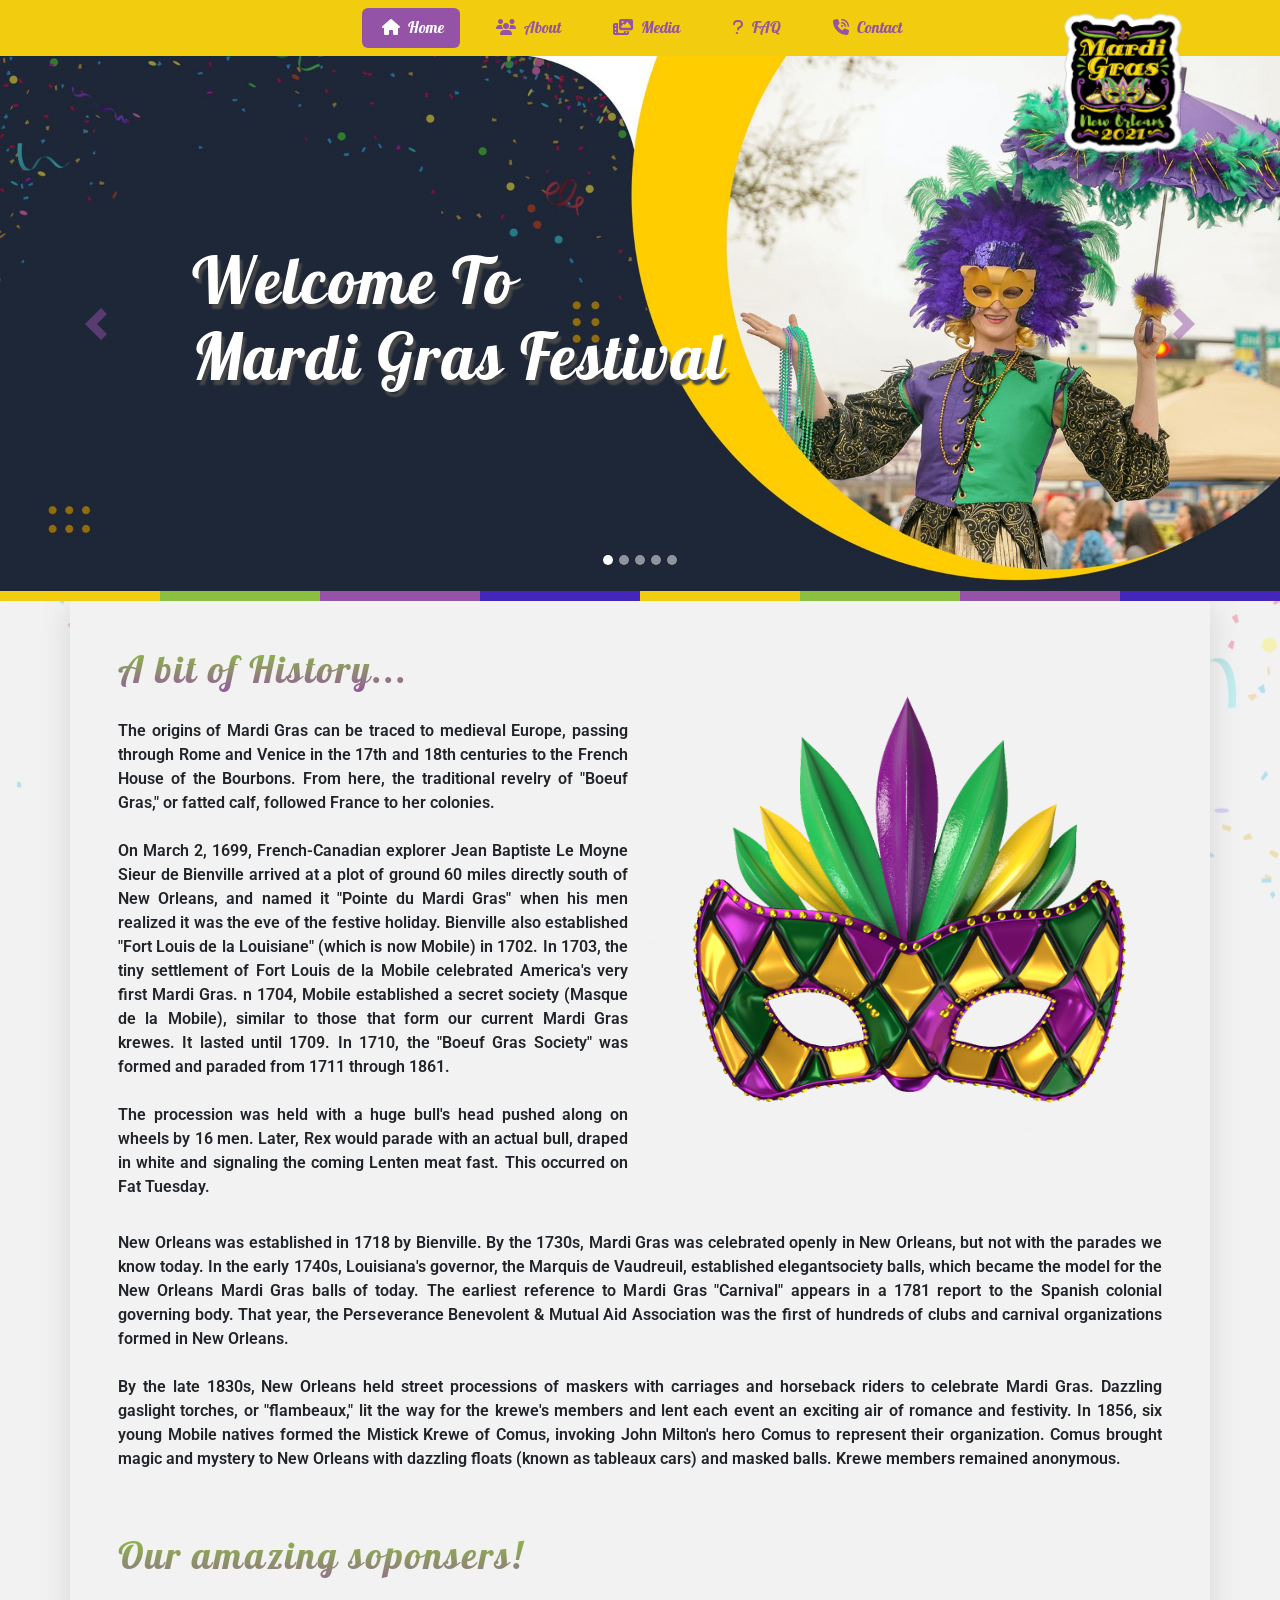
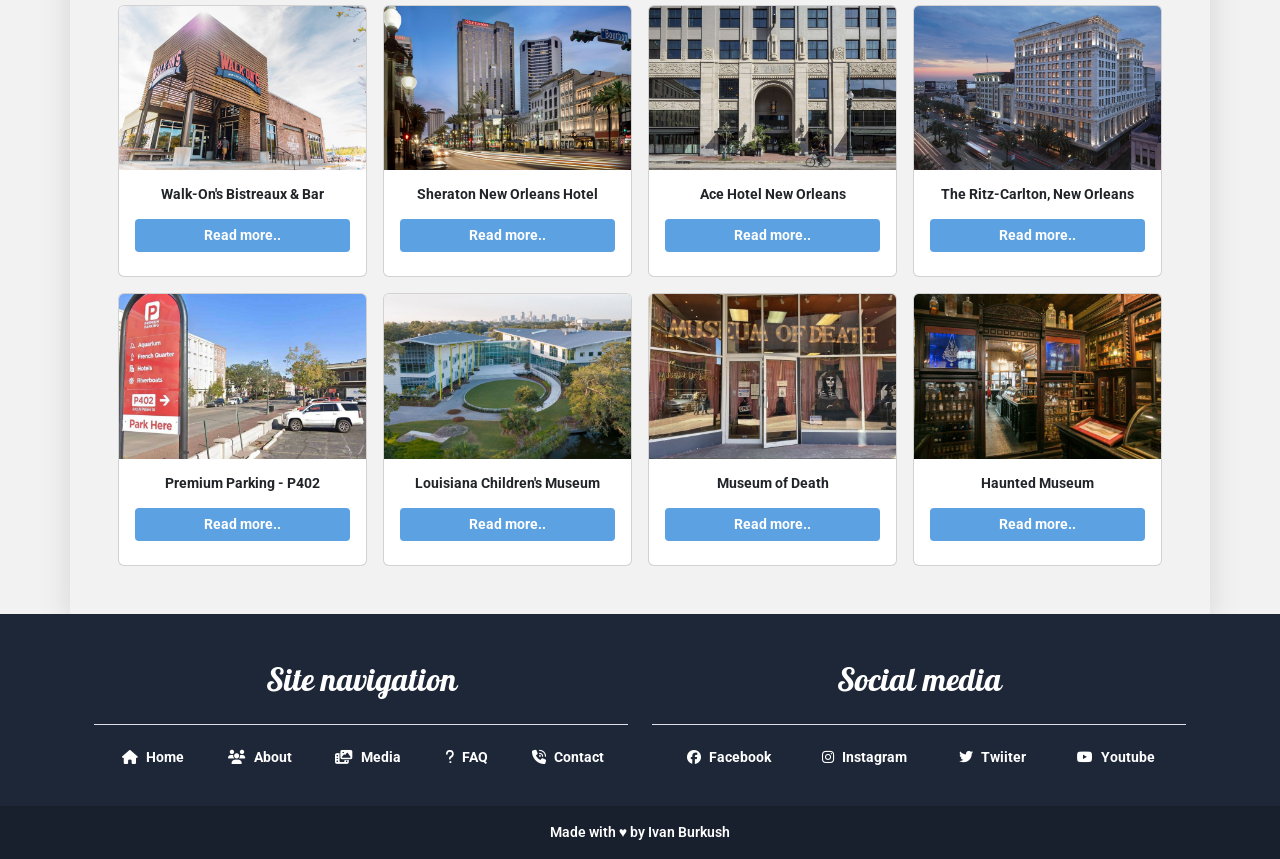
==== index.html @ bc8da7ae "Shrink images and fix Mardi typo Images were up to 5 MB each (63 MB total); resized to max 1920px an" ====
<!DOCTYPE html>
<html lang="en">

<head>
  <meta charset="UTF-8">
  <meta http-equiv="X-UA-Compatible" content="IE=edge">
  <meta name="viewport" content="width=device-width, initial-scale=1.0">
  <link rel="stylesheet" href="https://cdnjs.cloudflare.com/ajax/libs/font-awesome/6.1.1/css/all.min.css"
    integrity="sha512-KfkfwYDsLkIlwQp6LFnl8zNdLGxu9YAA1QvwINks4PhcElQSvqcyVLLD9aMhXd13uQjoXtEKNosOWaZqXgel0g=="
    crossorigin="anonymous" referrerpolicy="no-referrer" />
  <link href="https://cdn.jsdelivr.net/npm/bootstrap@5.1.3/dist/css/bootstrap.min.css" rel="stylesheet"
    integrity="sha384-1BmE4kWBq78iYhFldvKuhfTAU6auU8tT94WrHftjDbrCEXSU1oBoqyl2QvZ6jIW3" crossorigin="anonymous" />
  <link rel="preconnect" href="https://fonts.googleapis.com">
  <link rel="preconnect" href="https://fonts.gstatic.com" crossorigin>
  <link rel="stylesheet" href="/styles/main.css">
  <link rel="shortcut icon" href="/imgs/logo.png">
  <title>Mardi Gras New Orleans</title>
</head>

<body>
  <!-- start of navbar -->
  <div class="navbar navbar-expand-lg navbar-light bg-newOrange sticky-top">
    <div class="container-fluid">
      <div class="container d-lg-flex justify-content-lg-end text-center ">
        <img class="position-absolute d-none d-lg-block navbarImage " width="150px" src="/imgs/logo.png"
          alt="Mardi Gras Logo">
        <button onclick="myFunction()" class="navbar-toggler navbarIcon" type="button" data-bs-toggle="collapse"
          data-bs-target="#navbarSupportedContent" aria-controls="navbarSupportedContent" aria-expanded="false"
          aria-label="Toggle navigation">
          <span class="navbar-toggler-icon"></span>
        </button>
        <div class="collapse navbar-collapse " id="navbarSupportedContent">
          <nav class="nav nav-pills nav-fill d-block d-md-block d-lg-flex d-lg-flex flex-lg-row mx-auto ">
            <a class="font-pattaya flex-md-fill text-md-center nav-link active mx-lg-2 mobileSpace "
              href="/index.html"><i class="fa-solid fa-house px-1 me-1 bg-ne "></i>Home</a>
            <a class="font-pattaya flex-md-fill text-md-center nav-link newPink mx-lg-2 mobileSpace"
              href="/about.html"><i class="fa-solid fa-users px-1 me-1 "></i>About</a>
            <a class="font-pattaya flex-md-fill text-md-center nav-link newPink mx-lg-2 mobileSpace"
              href="/media.html"><i class="fa-solid fa-photo-film px-1 me-1"></i>Media</a>
            <a class="font-pattaya flex-md-fill text-md-center nav-link newPink mx-lg-2 mobileSpace" href="/FAQ.html"><i
                class="fa-solid fa-question px-1 me-1"></i>FAQ</a>
            <a class="font-pattaya flex-md-fill text-md-center nav-link newPink mx-lg-2 mobileSpace"
              href="/Contact.html"><i class="fa-solid fa-phone-volume px-1 me-1"></i>Contact</a>
          </nav>
        </div>
      </div>
    </div>
  </div>
  <!-- start of slider-->
  <div id="carouselExampleFade" class="carousel slide carousel-fade d-none d-md-none d-lg-block"
    data-bs-ride="carousel">
    <div class="carousel-indicators">
      <button type="button" data-bs-target="#carouselExampleFade" data-bs-slide-to="0" class="active"
        aria-current="true" aria-label="Slide 1"></button>
      <button type="button" data-bs-target="#carouselExampleFade" data-bs-slide-to="1" aria-label="Slide 2"></button>
      <button type="button" data-bs-target="#carouselExampleFade" data-bs-slide-to="2" aria-label="Slide 3"></button>
      <button type="button" data-bs-target="#carouselExampleFade" data-bs-slide-to="3" aria-label="Slide 4"></button>
      <button type="button" data-bs-target="#carouselExampleFade" data-bs-slide-to="4" aria-label="Slide 5"></button>
    </div>
    <div class="carousel-inner">
      <div class="carousel-item active">
        <img src="/imgs/banner.jpg" class="d-block w-100" alt="Mardi Gras woman in mask">
        <div class="carousel-caption d-none d-md-block">
          <div class="sliderBox">
            <h1 class="font-pattaya-slider">Welcome To <Br><span>Mardi Gras Festival</span></h1>
          </div>
        </div>
      </div>
      <div class="carousel-item">
        <img src="/imgs/banner2.jpg" class="d-block w-100" alt="Mask market">
        <div class="carousel-caption d-none d-md-block">
          <div class="sliderBox">
            <h2 class="font-pattaya-slider">Mask Market</h2>
          </div>
        </div>
      </div>
      <div class="carousel-item">
        <img src="/imgs/banner3.jpg" class="d-block w-100" alt="Mardi Gras statues">
        <div class="carousel-caption d-none d-md-block">
          <div class="sliderBox">
            <h2 class="font-pattaya-slider">Street View</h2>
          </div>
        </div>
      </div>
      <div class="carousel-item">
        <img src="/imgs/banner4.jpg" class="d-block w-100" alt="Mardi Gras celebrations">
        <div class="carousel-caption d-none d-md-block">
          <div class="sliderBox">
            <h2 class="font-pattaya-slider">Huge Celebrations</h2>
          </div>
        </div>
      </div>
      <div class="carousel-item">
        <img src="/imgs/banner5.jpg" class="d-block w-100" alt="Mardi Gras woman with colorful paint on face">
        <div class="carousel-caption d-none d-md-block">
          <div class="sliderBox">
            <h2 class="font-pattaya-slider">Colorful People</h2>
          </div>
        </div>
      </div>
    </div>
    <button class="carousel-control-prev" type="button" data-bs-target="#carouselExampleFade" data-bs-slide="prev">
      <span class="carousel-control-prev-icon" aria-hidden="true"></span>
      <span class="visually-hidden">Previous</span>
    </button>
    <button class="carousel-control-next" type="button" data-bs-target="#carouselExampleFade" data-bs-slide="next">
      <span class="carousel-control-next-icon" aria-hidden="true"></span>
      <span class="visually-hidden">Next</span>
    </button>
  </div>
  <!-- start of bg image for mobile-->
  <div class="container-fluid position-relative mobile-img-sides d-md-block d-lg-none bgMobileStyle">
    <h1 class="font-pattaya-slider text-light fs-h1-m text-center h1Mobile-1">Welcome To<Br> Mardi Gras</h1>
  </div>
  <!-- start of bottom border-->
  <div class="container-fluid">
    <div class="row" style="height: 10px;">
      <div class="col bg-newOrange">
      </div>
      <div class="col bg-newGreen">
      </div>
      <div class="col bg-newPink">
      </div>
      <div class="col bg-newPurple">
      </div>
      <div class="col bg-newOrange">
      </div>
      <div class="col bg-newGreen">
      </div>
      <div class="col bg-newPink">
      </div>
      <div class="col bg-newPurple">
      </div>
    </div>
  </div>
  <!-- main content on page-->
  <div class="container bg-newGrey px-5 cShadow">
    <div class="row pt-5 d-flex align-items-center">
      <div class="col-lg-6">
        <h2 class="gradient-text">A bit of History...</h2>
        <p class="font-roboto-p pt-3 text-justify">The origins of Mardi Gras can be traced to medieval Europe, passing
          through Rome and Venice in the 17th and 18th centuries to the French House of the Bourbons. From here, the
          traditional revelry of "Boeuf Gras," or fatted calf, followed France to her colonies.
          <br><br>
          On March 2, 1699, French-Canadian explorer Jean Baptiste Le Moyne Sieur de Bienville arrived at a plot of
          ground 60 miles directly south of New Orleans, and named it "Pointe du Mardi Gras" when his men realized it
          was the eve of the festive holiday. Bienville also established "Fort Louis de la Louisiane" (which is now
          Mobile) in 1702. In 1703, the tiny settlement of Fort Louis de la Mobile celebrated America's very first Mardi
          Gras. n 1704, Mobile established a secret society (Masque de la Mobile), similar to those that form our
          current Mardi Gras krewes. It lasted until 1709. In 1710, the "Boeuf Gras Society" was formed and paraded from
          1711 through 1861.
          <br><br>
          The procession was held with a huge bull's head pushed along on wheels by 16 men. Later, Rex would parade with
          an actual bull, draped in white and signaling the coming Lenten meat fast. This occurred on Fat Tuesday.</p>
      </div>
      <div class="col-lg-6 ">
        <img src="/imgs/Mask.png" class="w-100 rounded" alt="Mardi Gras mask">
      </div>
    </div>
    <div class="row pb-5 d-flex align-items-center ">
      <p class="font-roboto-p pt-3 text-justify">New Orleans was established in 1718 by Bienville. By the 1730s, Mardi
        Gras was celebrated openly in New Orleans, but not with the parades we know today. In the early 1740s,
        Louisiana's governor, the Marquis de Vaudreuil, established elegantsociety balls, which became the model for the
        New Orleans Mardi Gras balls of today. The earliest reference to Mardi Gras "Carnival" appears in a 1781 report
        to the Spanish colonial governing body. That year, the Perseverance Benevolent & Mutual Aid Association was the
        first of hundreds of clubs and carnival organizations formed in New Orleans.
        <br><br>
        By the late 1830s, New Orleans held street processions of maskers with carriages and horseback riders to
        celebrate Mardi Gras. Dazzling gaslight torches, or "flambeaux," lit the way for the krewe's members and lent
        each event an exciting air of romance and festivity. In 1856, six young Mobile natives formed the Mistick Krewe
        of Comus, invoking John Milton's hero Comus to represent their organization. Comus brought magic and mystery to
        New Orleans with dazzling floats (known as tableaux cars) and masked balls. Krewe members remained anonymous.
      </p>
    </div>
    <!-- start of sponsors-->
    <h2 class="gradient-text pb-3">Our amazing soponsers!</h2>
    <div class="row g-3">
      <div class="col-12 col-md-6 col-xl-3 ">
        <div class="card h-100">
          <img src="/imgs/bistreaux&bar.jpg" alt="Bistreaux & Bar" class="card-img-top">
          <div class="card-body d-flex flex-column ">
            <h3 class="fs-h3-card text-center">Walk-On's Bistreaux & Bar</h3>
            <a href="#" class="btn button5 my-2 w-100 align-self-start font-roboto-p" data-bs-toggle="modal"
              data-bs-target="#staticBackdrop" onclick="show(0)">Read more..</a>
          </div>
        </div>
      </div>
      <div class="col-12 col-md-6 col-xl-3">
        <div class="card h-100">
          <img src="/imgs/sheraton.jpg" alt="Sheraton hotel" class="card-img-top">
          <div class="card-body d-flex flex-column">
            <h3 class="fs-h3-card text-center">Sheraton New Orleans Hotel</h3>
            <a href="#" class="btn button5 my-2 w-100 align-self-start font-roboto-p" data-bs-toggle="modal"
              data-bs-target="#staticBackdrop" onclick="show(1)">Read more..</a>
          </div>
        </div>
      </div>
      <div class="col-12 col-md-6 col-xl-3">
        <div class="card h-100">
          <img src="/imgs/aceHotel.jpg" alt="Ace hotel" class="card-img-top">
          <div class="card-body d-flex flex-column">
            <h3 class="fs-h3-card text-center">Ace Hotel New Orleans</h3>
            <a href="#" class="btn button5 my-2 w-100 align-self-start font-roboto-p" data-bs-toggle="modal"
              data-bs-target="#staticBackdrop" onclick="show(2)">Read more..</a>
          </div>
        </div>
      </div>
      <div class="col-12 col-md-6 col-xl-3">
        <div class="card h-100">
          <img src="/imgs/theRitz.jpg" alt="Ritz hotel" class="card-img-top">
          <div class="card-body d-flex flex-column">
            <h3 class="fs-h3-card text-center">The Ritz-Carlton, New Orleans</h3>
            <a href="#" class="btn button5 my-2 w-100 align-self-start font-roboto-p" data-bs-toggle="modal"
              data-bs-target="#staticBackdrop" onclick="show(3)">Read more..</a>
          </div>
        </div>
      </div>
    </div>
    <div class="row py-3 g-3 pb-5">
      <div class="col-12 col-md-6 col-xl-3">
        <div class="card h-100">
          <img src="/imgs/parking.jpg" alt="Parking lot" class="card-img-top">
          <div class="card-body d-flex flex-column">
            <h3 class="fs-h3-card text-center">Premium Parking - P402</h3>
            <a href="#" class="btn button5 my-2 w-100 align-self-start font-roboto-p" data-bs-toggle="modal"
              data-bs-target="#staticBackdrop" onclick="show(4)">Read more..</a>
          </div>
        </div>
      </div>
      <div class="col-12 col-md-6 col-xl-3">
        <div class="card h-100">
          <img src="/imgs/Louisiana-Children’s-Museum.jpg" alt="Louisiana Children’s Museum" class="card-img-top">
          <div class="card-body d-flex flex-column">
            <h3 class="fs-h3-card text-center">Louisiana Children's Museum</h3>
            <a href="#" class="btn button5 my-2 w-100 align-self-start font-roboto-p" data-bs-toggle="modal"
              data-bs-target="#staticBackdrop" onclick="show(5)">Read more..</a>
          </div>
        </div>
      </div>
      <div class="col-12 col-md-6 col-xl-3">
        <div class="card h-100">
          <img src="/imgs/musem-of-death.jpg" alt="Museum of Death" class="card-img-top">
          <div class="card-body d-flex flex-column">
            <h3 class="fs-h3-card text-center">Museum of Death</h3>
            <a href="#" class="btn button5 my-2 w-100 align-self-start font-roboto-p" data-bs-toggle="modal"
              data-bs-target="#staticBackdrop" onclick="show(6)">Read more..</a>
          </div>
        </div>
      </div>
      <div class="col-12 col-md-6 col-xl-3">
        <div class="card h-100">
          <img src="/imgs/Haunted-Museum.jpg" alt="Haunted Museum" class="card-img-top">
          <div class="card-body d-flex flex-column">
            <h3 class="fs-h3-card text-center">Haunted Museum</h3>
            <a href="#" class="btn button5 my-2 w-100 align-self-start font-roboto-p" data-bs-toggle="modal"
              data-bs-target="#staticBackdrop" onclick="show(7)">Read more..</a>
          </div>
        </div>
      </div>
    </div>
  </div>



  <!-- MY Modal -->
  <div class="modal fade" id="staticBackdrop" data-bs-backdrop="static" data-bs-keyboard="false" tabindex="-1"
    aria-labelledby="staticBackdropLabel" aria-hidden="true">
    <div class="modal-dialog modal-dialog-centered">
      <div class=" modal-content">
        <div class="modal-header p-0">
          <img src="" alt="" class="card-img-top" id="modalImage">
          <button type="button" class="btn-close modalBtnClose" data-bs-dismiss="modal" aria-label="Close"></button>
        </div>
        <div class="modal-body">
          <h5 class="modal-title border-bottom mb-2 font-pattaya-modealHeader" id="modalTitle"></h5>
          <p class="font-roboto-p text-justify" id="modalDesc"></p>
          <a href="" class="btn button6 my-2 w-100 align-self-start font-roboto-p" id="modalBtn">Visit Website</a>
        </div>
      </div>
    </div>
  </div>

  <!-- Footer -->
  <div class="bgNewDarkBlue">
    <div class="container p-4">
      <section class="">
        <div class="row">
          <div class="col-lg-6 col-md-6 mb-4 mb-md-0">
            <h5 class="footerHeader text-center border-bottom pb-4 mt-4">Site navigation</h5>
            <ul class="list-unstyled mb-0 d-xl-flex justify-content-evenly">
              <li>
                <a class="btn button-footer my-2 w-100 align-self-start font-roboto-p me-2" href="/index.html"><i
                    class="fa-solid fa-house px-1 me-1 bg-ne "></i>Home</a>
              </li>
              <li>
                <a class="btn button-footer my-2 w-100 align-self-start font-roboto-p me-2" href="/about.html"><i
                    class="fa-solid fa-users px-1 me-1 "></i>About</a>
              </li>
              <li>
                <a class="btn button-footer my-2 w-100 align-self-start font-roboto-p me-2" href="/media.html"><i
                    class="fa-solid fa-photo-film px-1 me-1"></i>Media</a>
              </li>
              <li>
                <a class="btn button-footer my-2 w-100 align-self-start font-roboto-p me-2" href="/FAQ.html"><i
                    class="fa-solid fa-question px-1 me-1"></i>FAQ</a>
              </li>
              <li>
                <a class="btn button-footer my-2 w-100 align-self-start font-roboto-p me-2" href="/contact.html"><i
                    class="fa-solid fa-phone-volume px-1 me-1"></i>Contact</a>
              </li>
            </ul>
          </div>
          <div class="col-lg-6 col-md-6 mb-4 mb-md-0 mt-4">
            <h5 class="footerHeader text-center border-bottom pb-4">Social media</h5>
            <ul class="list-unstyled mb-0 d-xl-flex justify-content-evenly">
              <li>
                <a class="btn button-footer my-2 w-100 align-self-start font-roboto-p me-2" id="FS"
                  href="https://www.facebook.com/MardiGrasNewOrleans/"><i
                    class="fa-brands fa-facebook px-1 me-1 bg-ne"></i>Facebook</a>
              </li>
              <li>
                <a class="btn button-footer my-2 w-100 align-self-start font-roboto-p me-2" id="insta"
                  href="https://www.instagram.com/mardigrasworld/"><i
                    class="fa-brands fa-instagram px-1 me-1 "></i>Instagram</a>
              </li>
              <li>
                <a class="btn button-footer my-2 w-100 align-self-start font-roboto-p me-2" id="twitter"
                  href="https://twitter.com/MardiGrasNOLA"><i class="fa-brands fa-twitter px-1 me-1 "></i>Twiiter</a>
              </li>
              <li>
                <a class="btn button-footer my-2 w-100 align-self-start font-roboto-p me-2" id="YT"
                  href="https://www.youtube.com/channel/UCOrq1qF6dVDn9Do-wvbKh0Q"><i
                    class="fa-brands fa-youtube px-1 me-1 "></i>Youtube</a>
              </li>
            </ul>
          </div>
        </div>
      </section>
    </div>
    <div class="text-center p-3 font-roboto-p-footer" style="background-color: rgba(0, 0, 0, 0.2)">
      <a style="color: white;">Made with ♥ by Ivan Burkush</a>
    </div>
  </div>

  <script src="/js/homeModal.js"></script>
  <script src="/js/footer.js"></script>
  <script src="https://cdn.jsdelivr.net/npm/bootstrap@5.1.3/dist/js/bootstrap.bundle.min.js"
    integrity="sha384-ka7Sk0Gln4gmtz2MlQnikT1wXgYsOg+OMhuP+IlRH9sENBO0LRn5q+8nbTov4+1p" crossorigin="anonymous">
  </script>
</body>

</html>
---- styles/main.css ----
@charset "UTF-8";
@import url("https://fonts.googleapis.com/css2?family=Henny+Penny&family=Pattaya&family=Roboto:wght@100&display=swap");
body {
  background-color: #F2F2F2;
  min-height: 100%;
  background-image: url("/imgs/20-203442_confetti-transparent-png-clip-art-image-free-confetti.png");
  background-repeat: no-repeat;
  background-attachment: fixed;
  background-position: center;
  background-size: cover;
}

.bg-newOrange {
  background-color: #F2CC0F;
}

.bg-newGreen {
  background-color: #8CBF3F;
}

.bg-newPink {
  background-color: #9453A6;
}

.bg-newGrey {
  background-color: #F2F2F2;
}

.bg-newPurple {
  background-color: #4426bb;
}

.newPink {
  color: #9453A6 !important;
}

.carousel-item {
  overflow: hidden;
}

.carousel-item img {
  width: 100%;
  -o-object-fit: contain;
     object-fit: contain;
}

.font-roboto-p {
  font-family: 'Roboto', sans-serif;
  font-weight: 600;
}

.font-pattaya-slider {
  font-size: 64px;
  letter-spacing: 2px;
  font-family: 'Pattaya', sans-serif;
  text-shadow: 3px 5px 2px #474747;
}

.gradient-text {
  font-size: 38px;
  letter-spacing: 2px;
  font-family: 'Pattaya', sans-serif;
  background-color: #f3ec78;
  background-image: -webkit-gradient(linear, left bottom, left top, from(#9453A6), to(#8CBF3F));
  background-image: linear-gradient(to top, #9453A6 0%, #8CBF3F 100%);
  background-size: 100%;
  background-clip: text;
  -webkit-background-clip: text;
  -moz-background-clip: text;
  -webkit-text-fill-color: transparent;
  -moz-text-fill-color: transparent;
}

.carousel .carousel-indicators button {
  width: 10px;
  height: 10px;
  border-radius: 100%;
}

.carousel-control-prev-icon {
  background-image: url("data:image/svg+xml;charset=utf8,%3Csvg xmlns='http://www.w3.org/2000/svg' fill='%239453A6' viewBox='0 0 8 8'%3E%3Cpath d='M5.25 0l-4 4 4 4 1.5-1.5-2.5-2.5 2.5-2.5-1.5-1.5z'/%3E%3C/svg%3E") !important;
}

.carousel-control-next-icon {
  background-image: url("data:image/svg+xml;charset=utf8,%3Csvg xmlns='http://www.w3.org/2000/svg' fill='%239453A6' viewBox='0 0 8 8'%3E%3Cpath d='M2.75 0l-1.5 1.5 2.5 2.5-2.5 2.5 1.5 1.5 4-4-4-4z'/%3E%3C/svg%3E") !important;
}

@media (max-width: 991.98px) {
  h1.h1Mobile-1 {
    display: -webkit-box;
    display: -ms-flexbox;
    display: flex;
    text-align: center;
    -webkit-box-pack: center;
        -ms-flex-pack: center;
            justify-content: center;
    height: 62vh;
    -ms-flex-line-pack: center;
        align-content: center;
    -webkit-box-align: end;
        -ms-flex-align: end;
            align-items: end;
    padding-bottom: 45px;
  }
}

.mobile-img-sides {
  background-image: url("./imgs/mardi-festival.jpeg");
  padding-right: 0 !important;
  padding-left: 0 !important;
}

.bgMobileStyle {
  background-image: url("/imgs/bannerMobile.jpg");
  background-size: cover;
  height: 60vh;
  background-position: center;
}

.fs-h1-m {
  font-size: 42px;
}

.fs-h3-card {
  font-family: 'Roboto', sans-serif;
  font-weight: bold;
  font-size: 14px !important;
}

.text-justify {
  text-align: justify;
}

.cShadow {
  -webkit-box-shadow: rgba(100, 100, 111, 0.2) 0px 7px 29px 0px;
          box-shadow: rgba(100, 100, 111, 0.2) 0px 7px 29px 0px;
}

.sliderBox {
  height: 450px;
  position: relative;
  text-align: left;
  display: -webkit-box;
  display: -ms-flexbox;
  display: flex;
  -webkit-box-align: center;
      -ms-flex-align: center;
          align-items: center;
}

.cardBt {
  color: white;
  background-color: #8CBF3F;
  border-color: #8CBF3F;
}

.button5 {
  border-radius: 4px;
  background-color: #5ca1e1;
  border: none;
  color: #fff;
  text-align: center;
  font-family: 'Roboto', sans-serif;
  font-weight: bold;
  font-size: 14px !important;
  -webkit-transition: all 0.5s;
  transition: all 0.5s;
  cursor: pointer;
}

.button5 {
  cursor: pointer;
  display: inline-block;
  position: relative;
  -webkit-transition: 0.5s;
  transition: 0.5s;
}

.button5:after {
  content: '←';
  position: absolute;
  opacity: 0;
  color: white;
  right: -20px;
  -webkit-transition: 0.5s;
  transition: 0.5s;
}

.button5:hover {
  padding-right: 24px;
  padding-left: 8px;
  background-color: #9453A6;
  color: white;
  text-shadow: 2px 2px 2px #00000069;
}

.button5:hover:after {
  opacity: 1;
  right: 10px;
}

.button6 {
  border-radius: 4px;
  background-color: #8CBF3F;
  border: none;
  color: #fff;
  text-align: center;
  font-family: 'Roboto', sans-serif;
  font-weight: bold;
  font-size: 14px !important;
  -webkit-transition: all 0.5s;
  transition: all 0.5s;
  cursor: pointer;
}

.button6 {
  cursor: pointer;
  display: inline-block;
  position: relative;
  -webkit-transition: 0.5s;
  transition: 0.5s;
}

.button6:after {
  content: '←';
  position: absolute;
  opacity: 0;
  color: white;
  right: -20px;
  -webkit-transition: 0.5s;
  transition: 0.5s;
}

.button6:hover {
  padding-right: 24px;
  padding-left: 8px;
  background-color: #9453A6;
  color: white;
  text-shadow: 2px 2px 2px #00000069;
}

.button6:hover:after {
  opacity: 1;
  right: 10px;
}

.font-roboto-p-footer {
  font-family: 'Roboto', sans-serif;
  font-weight: 600;
  font-size: 14px;
}

.headerBG-about {
  background: #ffcd00;
  background: linear-gradient(350deg, #7e1f82c8, #68076cc8), url(/imgs/Mardi-gras-banner-about.jpg);
  background-size: cover;
  background-position: 100%;
  height: 450px;
  margin-top: -80px;
}

header section {
  display: -webkit-box;
  display: -ms-flexbox;
  display: flex;
  -webkit-box-pack: center;
      -ms-flex-pack: center;
          justify-content: center;
  -webkit-box-align: center;
      -ms-flex-align: center;
          align-items: center;
  height: 550px;
}

.header-banner {
  font-family: 'Pattaya', sans-serif;
  letter-spacing: 1px;
  font-size: 60px;
  color: white;
  text-shadow: 3px 5px 2px #474747;
}

@media (max-width: 991.98px) {
  .header-banner {
    font-size: 40px;
  }
}

.headerBG-media {
  background: #ffcd00;
  background: linear-gradient(350deg, #7e1f82c8, #68076cc8), url(/imgs/Mardi-gras-banner-media.jpg);
  background-size: cover;
  background-position: 100%;
  height: 450px;
  margin-top: -80px;
}

.imgHover {
  -webkit-transition: -webkit-box-shadow .3s;
  transition: -webkit-box-shadow .3s;
  transition: box-shadow .3s;
  transition: box-shadow .3s, -webkit-box-shadow .3s;
}

.imgHover:hover {
  -webkit-box-shadow: rgba(100, 100, 111, 0.2) 0px 7px 29px 0px;
          box-shadow: rgba(100, 100, 111, 0.2) 0px 7px 29px 0px;
}

.container-vid {
  position: relative;
  overflow: hidden;
  width: 100%;
  padding-top: 56.25%;
  /* 16:9 Aspect Ratio (divide 9 by 16 = 0.5625) */
}

/* Then style the iframe to fit in the container div with full height and width */
.responsive-iframe {
  position: absolute;
  top: 0;
  left: 0;
  bottom: 0;
  right: 0;
  width: 100%;
  height: 100%;
}

.headerBG-FAQ {
  background: #ffcd00;
  background: linear-gradient(350deg, #7e1f82c8, #68076cc8), url(/imgs/Mardi-gras-banner-faq.jpg);
  background-size: cover;
  background-position: 100%;
  height: 450px;
  margin-top: -80px;
}

button.accordion-button {
  font-family: 'Roboto';
  font-weight: 600;
}

.accordion-body {
  font-family: 'Roboto';
  font-weight: 700;
}

button.accordion-button.collapsed {
  background-color: #f2f2f2;
}

.accordion-button:not(.collapsed) {
  color: #9453a6 !important;
}

.accordion-button.collapsed::after {
  background-image: url(/imgs/icons8-arrow-24.png) !important;
}

.accordion-button:not(.collapsed)::after {
  background-image: url(/imgs/icons8-arrow-24.png) !important;
}

.headerBG-contact {
  background: #ffcd00;
  background: linear-gradient(350deg, #7e1f82c8, #68076cc8), url(/imgs/Mardi-gras-banner-contact.jpg);
  background-size: cover;
  background-position: 100%;
  height: 450px;
  margin-top: -80px;
}

.map {
  margin: auto;
  display: -webkit-box;
  display: -ms-flexbox;
  display: flex;
}

iframe.googlemap {
  border-radius: 2%;
}

.navbarIcon {
  border-color: rgba(0, 0, 0, 0) !important;
}

.navbarImage {
  z-index: 5;
  -webkit-transition: all .2s ease-in-out;
  transition: all .2s ease-in-out;
}

.navbarImage:hover {
  -webkit-transform: scale(1.5) translate(-25%, 15%);
          transform: scale(1.5) translate(-25%, 15%);
}

button:focus:not(:focus-visible) {
  outline: none !important;
}

.navbar-toggler:focus {
  -webkit-box-shadow: 0 0 0 0 !important;
          box-shadow: 0 0 0 0 !important;
}

.nav-pills .nav-link.active,
.nav-pills .show > .nav-link {
  color: #fff;
  background-color: #9453A6 !important;
  -webkit-transition: all .2s ease-in-out;
  transition: all .2s ease-in-out;
}

.nav-pills .nav-link.active:hover,
.nav-pills .show > .nav-link:hover {
  background-color: #593563 !important;
  -webkit-transform: scale(1.1);
          transform: scale(1.1);
}

a.font-pattaya.flex-md-fill.text-md-center.nav-link.newPink.mx-lg-2.mobileSpace {
  -webkit-transition: all .2s ease-in-out;
  transition: all .2s ease-in-out;
}

a.font-pattaya.flex-md-fill.text-md-center.nav-link.newPink.mx-lg-2.mobileSpace:hover {
  color: white !important;
  background-color: #9453A6 !important;
  -webkit-transform: scale(1.1);
          transform: scale(1.1);
}

@media (max-width: 992px) {
  .mobileSpace {
    margin-top: 0.5rem;
    margin-bottom: 0.5rem;
  }
}

.font-pattaya {
  font-family: 'Pattaya', sans-serif;
}

.bgNewDarkBlue {
  background-color: #1e2738;
}

.button-footer {
  border-radius: 4px;
  background-color: #1e2738;
  border: none;
  color: #fff;
  text-align: center;
  font-family: 'Roboto', sans-serif;
  font-weight: bold;
  font-size: 14px !important;
  -webkit-transition: all 0.5s;
  transition: all 0.5s;
  cursor: pointer;
}

.button-footer {
  cursor: pointer;
  display: inline-block;
  position: relative;
  -webkit-transition: 0.5s;
  transition: 0.5s;
}

.button-footer:after {
  content: '←';
  position: absolute;
  opacity: 0;
  color: white;
  right: -5px;
  -webkit-transition: 0.5s;
  transition: 0.5s;
}

.button-footer:hover {
  padding-right: 24px;
  padding-left: 8px;
  background-color: #9453A6;
  color: white;
  text-shadow: 2px 2px 2px #00000069;
}

.button-footer:hover:after {
  opacity: 1;
  right: 10px;
}

.footerHeader {
  font-family: 'Pattaya', sans-serif;
  font-size: 32px;
  color: white;
}

.modalBtnClose {
  position: absolute;
  top: 8px;
  right: 8px;
  background-color: white;
  color: black !important;
}

.font-pattaya-modealHeader {
  font-family: "Pattaya", sans-serif;
  color: #000000;
  font-weight: 400;
  font-size: 34px;
}

.font-roboto-modealDesc {
  font-family: 'Roboto', sans-serif;
  font-weight: 600;
  font-size: 15px;
}

.headerBG-trivia {
  background: #ffcd00;
  background: linear-gradient(350deg, #7e1f82c8, #68076cc8), url(/imgs/Mardi-gras-banner-trivia.jpg);
  background-size: cover;
  background-position: 100%;
  height: 450px;
  margin-top: -80px;
}

.bg-newTrivia {
  background: url(/imgs/bg-quiz.jpg);
  background: url(/imgs/bg-quiz.jpg);
  background-size: cover;
}

.btn-wrong {
  background-color: red !important;
}

.btn-correct {
  background-color: green !important;
}

.button-trivia {
  border-radius: 4px;
  background-color: #5ca1e1;
  border: none;
  color: #fff;
  text-align: center;
  font-family: 'Roboto', sans-serif;
  font-weight: bold;
  font-size: 14px !important;
  -webkit-transition: all 0.5s;
  transition: all 0.5s;
  cursor: pointer;
}

.button-trivia {
  cursor: pointer;
  text-decoration: none;
  display: inline-block;
  position: relative;
  -webkit-transition: 0.5s;
  transition: 0.5s;
}

.button-trivia:hover {
  background-color: #9453A6;
  color: white;
  text-shadow: 2px 2px 2px #00000069;
}

.button-trivia:hover:after {
  opacity: 1;
}

.quiz-box {
  width: 100%;
}

.btn-grid {
  display: -ms-grid;
  display: grid;
  -webkit-box-pack: center;
      -ms-flex-pack: center;
          justify-content: center;
  -ms-grid-columns: (auto)[2];
      grid-template-columns: repeat(2, auto);
  gap: 20px;
}

.controls {
  text-align: center;
  width: 100%;
}

.hide {
  display: none;
}

#intro {
  display: -webkit-box;
  display: -ms-flexbox;
  display: flex;
  -webkit-box-pack: justify;
      -ms-flex-pack: justify;
          justify-content: space-between;
}

.prefix {
  font-family: 'Roboto', sans-serif;
  color: white;
  font-weight: bold;
  text-align: center;
  font-size: 1rem;
}

#counter,
#score {
  text-align: center;
}

.counter,
.score {
  padding: 1.5rem 2.5rem;
  font-family: 'Roboto', sans-serif;
  font-weight: 700;
  color: white;
  background-color: #0eaedf;
  border-radius: 5px;
}

.question-holder {
  font-family: 'Roboto', sans-serif;
  height: 10rem;
  display: -webkit-box;
  display: -ms-flexbox;
  display: flex;
  text-align: center;
  -webkit-box-align: center;
      -ms-flex-align: center;
          align-items: center;
}

.answer-container {
  font-family: 'Roboto', sans-serif;
  display: -webkit-box;
  display: -ms-flexbox;
  display: flex;
  -webkit-box-orient: initial;
  -webkit-box-direction: initial;
      -ms-flex-direction: initial;
          flex-direction: initial;
  margin-bottom: 0.5rem;
  font-size: 1.5rem;
}

.answer-prefix {
  background-color: #0eaedf;
  color: white;
  padding: 1.5rem 2.5rem;
  margin: 0;
}

.answer-text {
  padding: 1.5rem;
  width: 100%;
  margin: 0;
}

.answer-container:hover {
  cursor: pointer;
  -webkit-box-shadow: 0 0.4rem 1.4rem 0 rgba(86, 185, 235, 0.5);
          box-shadow: 0 0.4rem 1.4rem 0 rgba(86, 185, 235, 0.5);
  -webkit-transform: translateY(-0.1rem);
          transform: translateY(-0.1rem);
  -webkit-transition: -webkit-transform 200ms;
  transition: -webkit-transform 200ms;
  transition: transform 200ms;
  transition: transform 200ms, -webkit-transform 200ms;
}

.correct {
  background-color: lightgreen;
}

.incorrect {
  background-color: lightpink;
}

.font-size-q {
  font-size: 24px !important;
}
/*# sourceMappingURL=main.css.map */
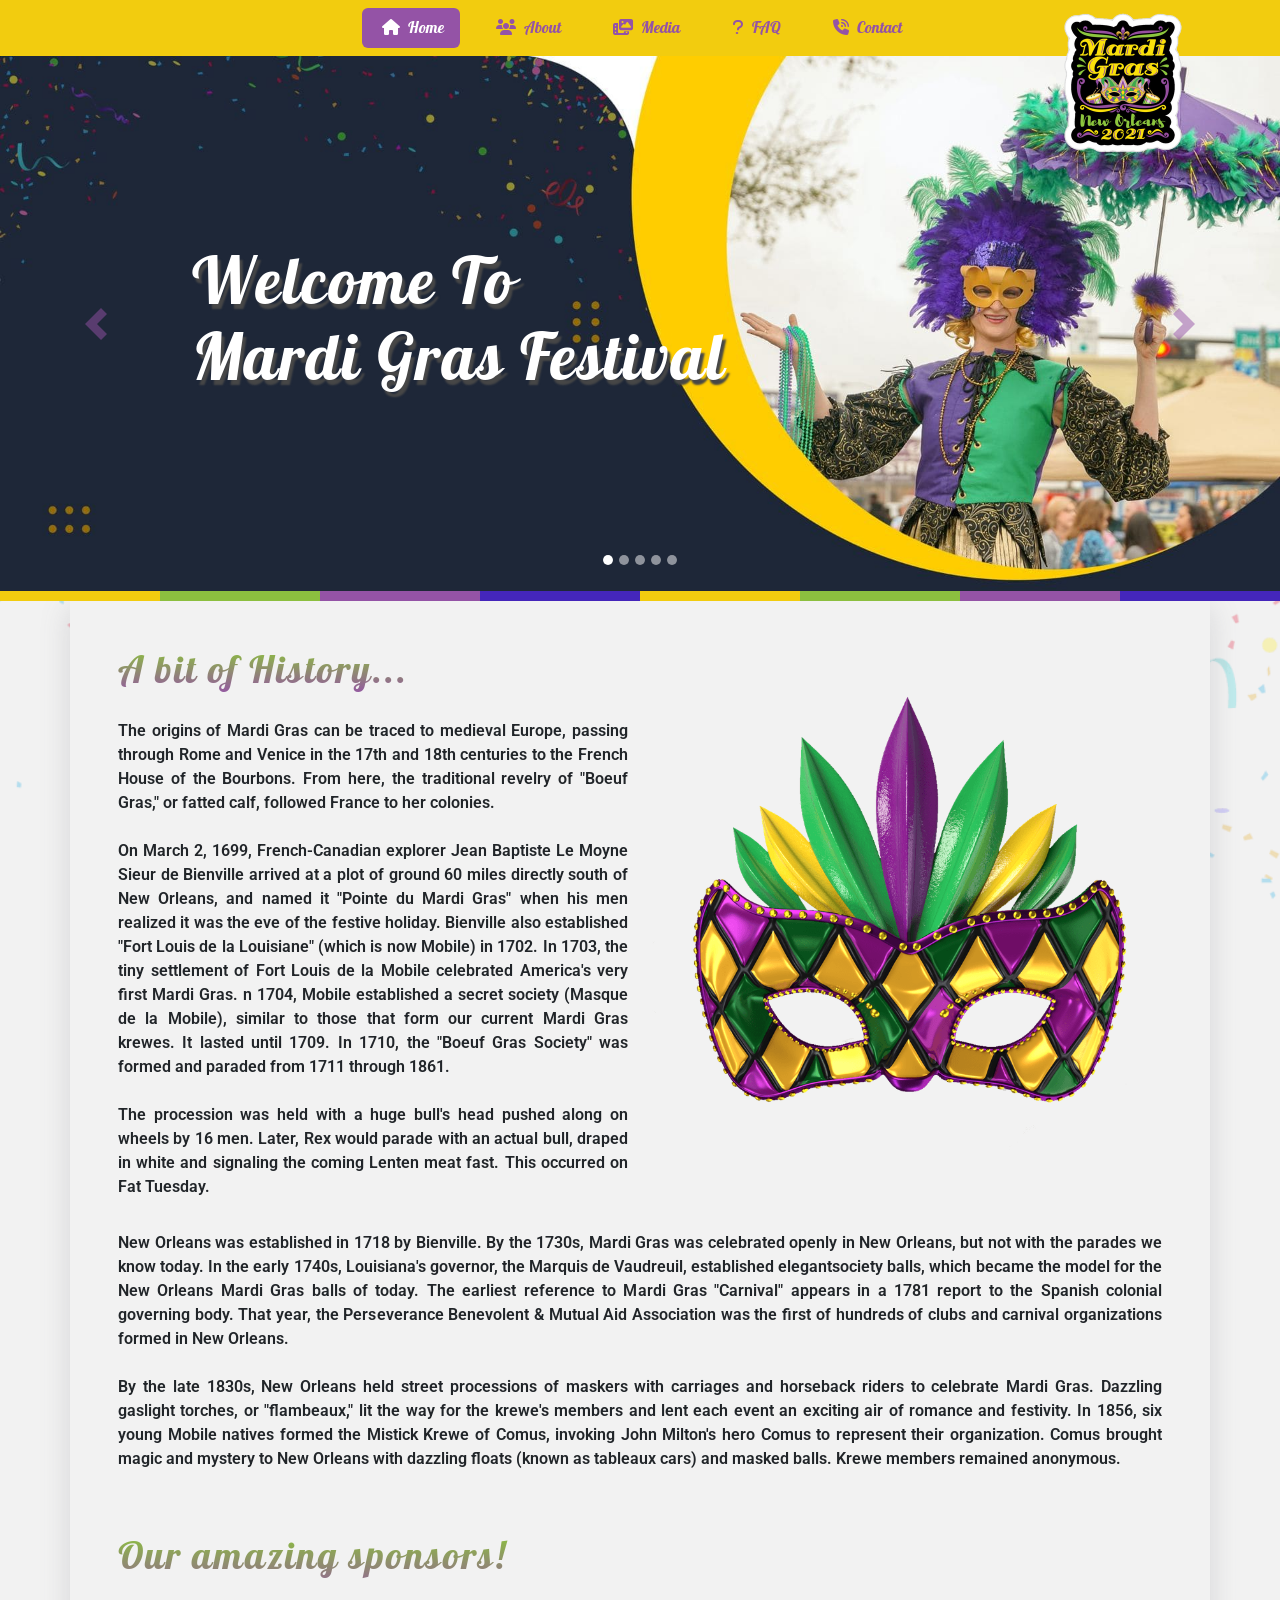
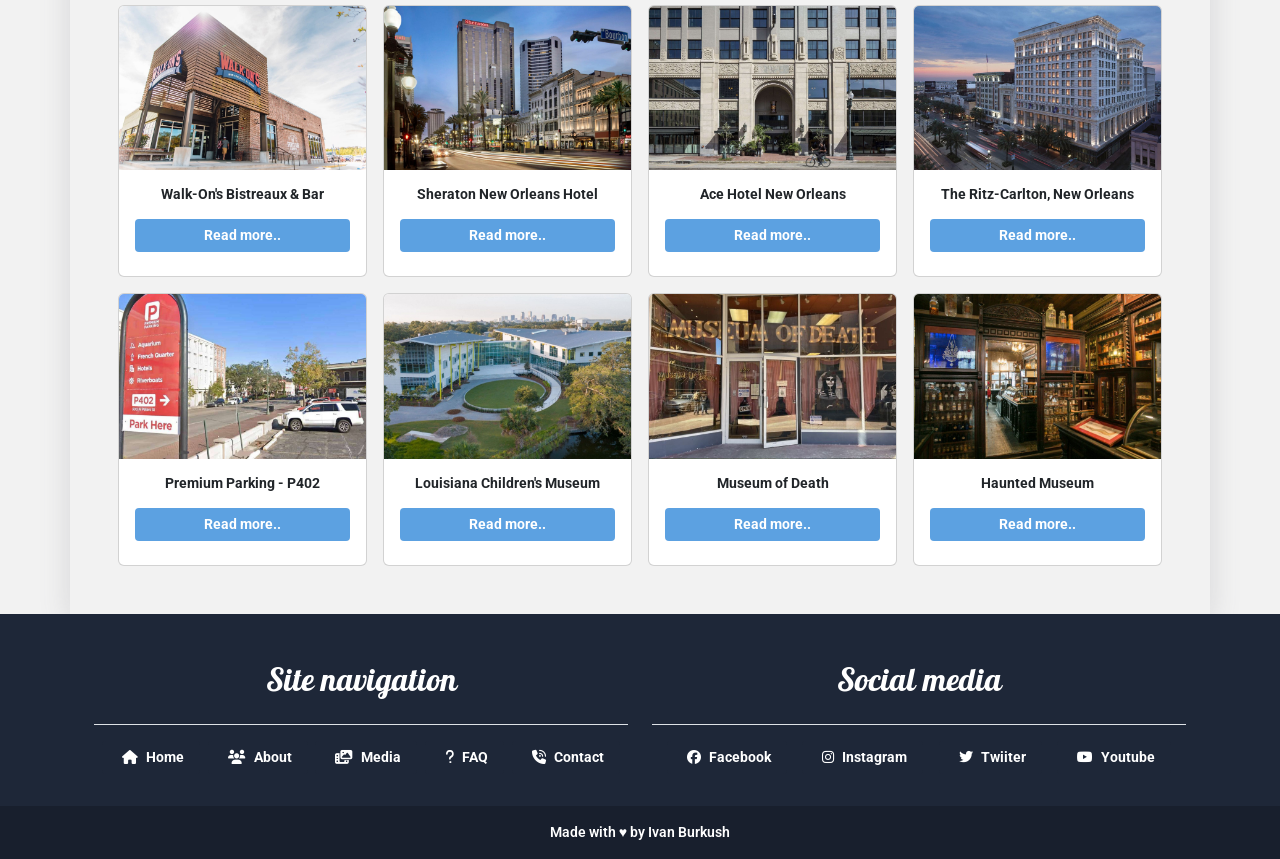
==== commit 2ad476cb: "Lighter images, lazy loading, small text fixes Images went from 11.2 MB to 6.3 MB (resized to the si" ====
--- a/index.html
+++ b/index.html
@@ -14,6 +14,13 @@
   <link rel="preconnect" href="https://fonts.gstatic.com" crossorigin>
   <link rel="stylesheet" href="/styles/main.css">
   <link rel="shortcut icon" href="/imgs/logo.png">
+  <meta name="description" content="Mardi Gras in New Orleans: the history of the festival, parades, masks, photos, trivia and frequently asked questions." />
+  <meta property="og:type" content="website" />
+  <meta property="og:title" content="Mardi Gras New Orleans" />
+  <meta property="og:description" content="Mardi Gras in New Orleans: the history of the festival, parades, masks, photos, trivia and frequently asked questions." />
+  <meta property="og:url" content="https://mardi-gras-by-ivan-kuper.netlify.app/" />
+  <meta property="og:image" content="https://mardi-gras-by-ivan-kuper.netlify.app/og.jpg" />
+  <meta name="twitter:card" content="summary_large_image" />
   <title>Mardi Gras New Orleans</title>
 </head>
 
@@ -67,7 +74,7 @@
         </div>
       </div>
       <div class="carousel-item">
-        <img src="/imgs/banner2.jpg" class="d-block w-100" alt="Mask market">
+        <img loading="lazy" src="/imgs/banner2.jpg" class="d-block w-100" alt="Mask market">
         <div class="carousel-caption d-none d-md-block">
           <div class="sliderBox">
             <h2 class="font-pattaya-slider">Mask Market</h2>
@@ -75,7 +82,7 @@
         </div>
       </div>
       <div class="carousel-item">
-        <img src="/imgs/banner3.jpg" class="d-block w-100" alt="Mardi Gras statues">
+        <img loading="lazy" src="/imgs/banner3.jpg" class="d-block w-100" alt="Mardi Gras statues">
         <div class="carousel-caption d-none d-md-block">
           <div class="sliderBox">
             <h2 class="font-pattaya-slider">Street View</h2>
@@ -83,7 +90,7 @@
         </div>
       </div>
       <div class="carousel-item">
-        <img src="/imgs/banner4.jpg" class="d-block w-100" alt="Mardi Gras celebrations">
+        <img loading="lazy" src="/imgs/banner4.jpg" class="d-block w-100" alt="Mardi Gras celebrations">
         <div class="carousel-caption d-none d-md-block">
           <div class="sliderBox">
             <h2 class="font-pattaya-slider">Huge Celebrations</h2>
@@ -91,7 +98,7 @@
         </div>
       </div>
       <div class="carousel-item">
-        <img src="/imgs/banner5.jpg" class="d-block w-100" alt="Mardi Gras woman with colorful paint on face">
+        <img loading="lazy" src="/imgs/banner5.jpg" class="d-block w-100" alt="Mardi Gras woman with colorful paint on face">
         <div class="carousel-caption d-none d-md-block">
           <div class="sliderBox">
             <h2 class="font-pattaya-slider">Colorful People</h2>
@@ -154,7 +161,7 @@
           an actual bull, draped in white and signaling the coming Lenten meat fast. This occurred on Fat Tuesday.</p>
       </div>
       <div class="col-lg-6 ">
-        <img src="/imgs/Mask.png" class="w-100 rounded" alt="Mardi Gras mask">
+        <img loading="lazy" src="/imgs/Mask.png" class="w-100 rounded" alt="Mardi Gras mask">
       </div>
     </div>
     <div class="row pb-5 d-flex align-items-center ">
@@ -173,11 +180,11 @@
       </p>
     </div>
     <!-- start of sponsors-->
-    <h2 class="gradient-text pb-3">Our amazing soponsers!</h2>
+    <h2 class="gradient-text pb-3">Our amazing sponsors!</h2>
     <div class="row g-3">
       <div class="col-12 col-md-6 col-xl-3 ">
         <div class="card h-100">
-          <img src="/imgs/bistreaux&bar.jpg" alt="Bistreaux & Bar" class="card-img-top">
+          <img loading="lazy" src="/imgs/bistreaux&bar.jpg" alt="Bistreaux & Bar" class="card-img-top">
           <div class="card-body d-flex flex-column ">
             <h3 class="fs-h3-card text-center">Walk-On's Bistreaux & Bar</h3>
             <a href="#" class="btn button5 my-2 w-100 align-self-start font-roboto-p" data-bs-toggle="modal"
@@ -187,7 +194,7 @@
       </div>
       <div class="col-12 col-md-6 col-xl-3">
         <div class="card h-100">
-          <img src="/imgs/sheraton.jpg" alt="Sheraton hotel" class="card-img-top">
+          <img loading="lazy" src="/imgs/sheraton.jpg" alt="Sheraton hotel" class="card-img-top">
           <div class="card-body d-flex flex-column">
             <h3 class="fs-h3-card text-center">Sheraton New Orleans Hotel</h3>
             <a href="#" class="btn button5 my-2 w-100 align-self-start font-roboto-p" data-bs-toggle="modal"
@@ -197,7 +204,7 @@
       </div>
       <div class="col-12 col-md-6 col-xl-3">
         <div class="card h-100">
-          <img src="/imgs/aceHotel.jpg" alt="Ace hotel" class="card-img-top">
+          <img loading="lazy" src="/imgs/aceHotel.jpg" alt="Ace hotel" class="card-img-top">
           <div class="card-body d-flex flex-column">
             <h3 class="fs-h3-card text-center">Ace Hotel New Orleans</h3>
             <a href="#" class="btn button5 my-2 w-100 align-self-start font-roboto-p" data-bs-toggle="modal"
@@ -207,7 +214,7 @@
       </div>
       <div class="col-12 col-md-6 col-xl-3">
         <div class="card h-100">
-          <img src="/imgs/theRitz.jpg" alt="Ritz hotel" class="card-img-top">
+          <img loading="lazy" src="/imgs/theRitz.jpg" alt="Ritz hotel" class="card-img-top">
           <div class="card-body d-flex flex-column">
             <h3 class="fs-h3-card text-center">The Ritz-Carlton, New Orleans</h3>
             <a href="#" class="btn button5 my-2 w-100 align-self-start font-roboto-p" data-bs-toggle="modal"
@@ -219,7 +226,7 @@
     <div class="row py-3 g-3 pb-5">
       <div class="col-12 col-md-6 col-xl-3">
         <div class="card h-100">
-          <img src="/imgs/parking.jpg" alt="Parking lot" class="card-img-top">
+          <img loading="lazy" src="/imgs/parking.jpg" alt="Parking lot" class="card-img-top">
           <div class="card-body d-flex flex-column">
             <h3 class="fs-h3-card text-center">Premium Parking - P402</h3>
             <a href="#" class="btn button5 my-2 w-100 align-self-start font-roboto-p" data-bs-toggle="modal"
@@ -229,7 +236,7 @@
       </div>
       <div class="col-12 col-md-6 col-xl-3">
         <div class="card h-100">
-          <img src="/imgs/Louisiana-Children’s-Museum.jpg" alt="Louisiana Children’s Museum" class="card-img-top">
+          <img loading="lazy" src="/imgs/Louisiana-Children’s-Museum.jpg" alt="Louisiana Children’s Museum" class="card-img-top">
           <div class="card-body d-flex flex-column">
             <h3 class="fs-h3-card text-center">Louisiana Children's Museum</h3>
             <a href="#" class="btn button5 my-2 w-100 align-self-start font-roboto-p" data-bs-toggle="modal"
@@ -239,7 +246,7 @@
       </div>
       <div class="col-12 col-md-6 col-xl-3">
         <div class="card h-100">
-          <img src="/imgs/musem-of-death.jpg" alt="Museum of Death" class="card-img-top">
+          <img loading="lazy" src="/imgs/musem-of-death.jpg" alt="Museum of Death" class="card-img-top">
           <div class="card-body d-flex flex-column">
             <h3 class="fs-h3-card text-center">Museum of Death</h3>
             <a href="#" class="btn button5 my-2 w-100 align-self-start font-roboto-p" data-bs-toggle="modal"
@@ -249,7 +256,7 @@
       </div>
       <div class="col-12 col-md-6 col-xl-3">
         <div class="card h-100">
-          <img src="/imgs/Haunted-Museum.jpg" alt="Haunted Museum" class="card-img-top">
+          <img loading="lazy" src="/imgs/Haunted-Museum.jpg" alt="Haunted Museum" class="card-img-top">
           <div class="card-body d-flex flex-column">
             <h3 class="fs-h3-card text-center">Haunted Museum</h3>
             <a href="#" class="btn button5 my-2 w-100 align-self-start font-roboto-p" data-bs-toggle="modal"
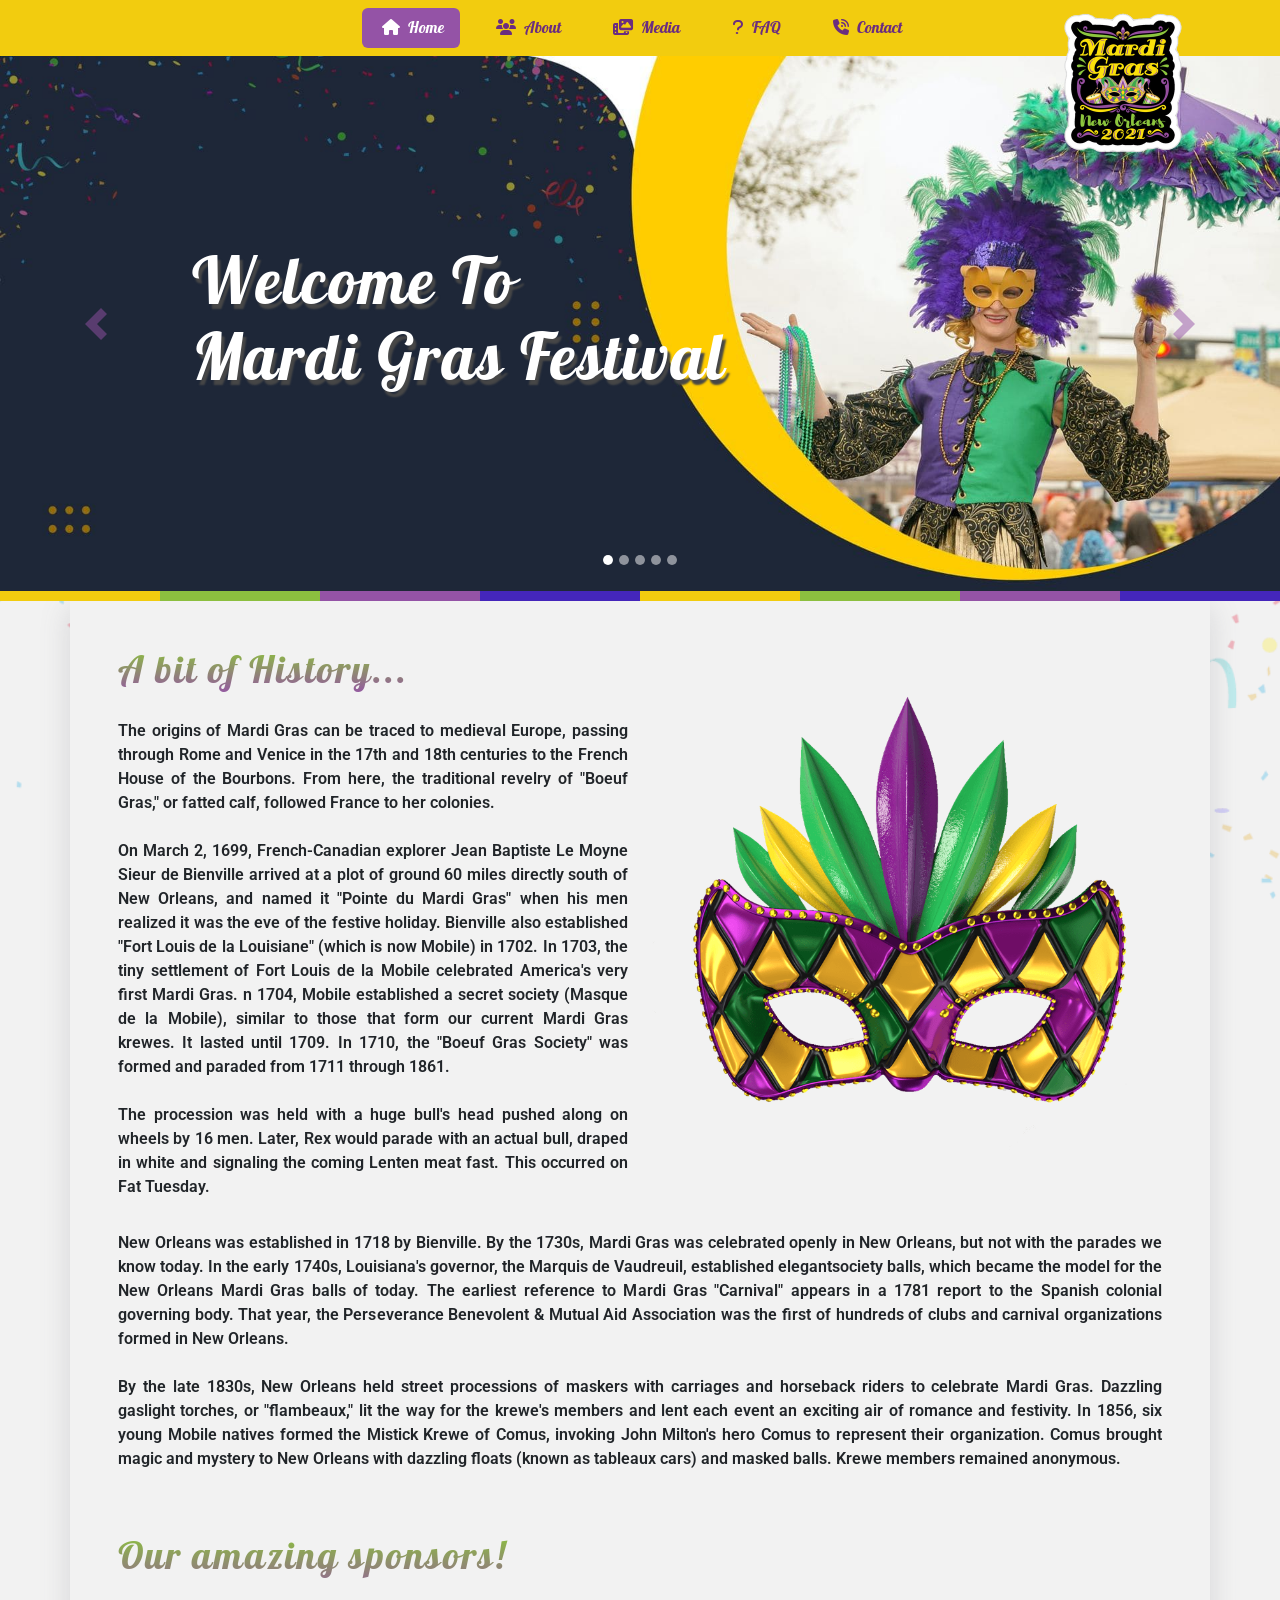
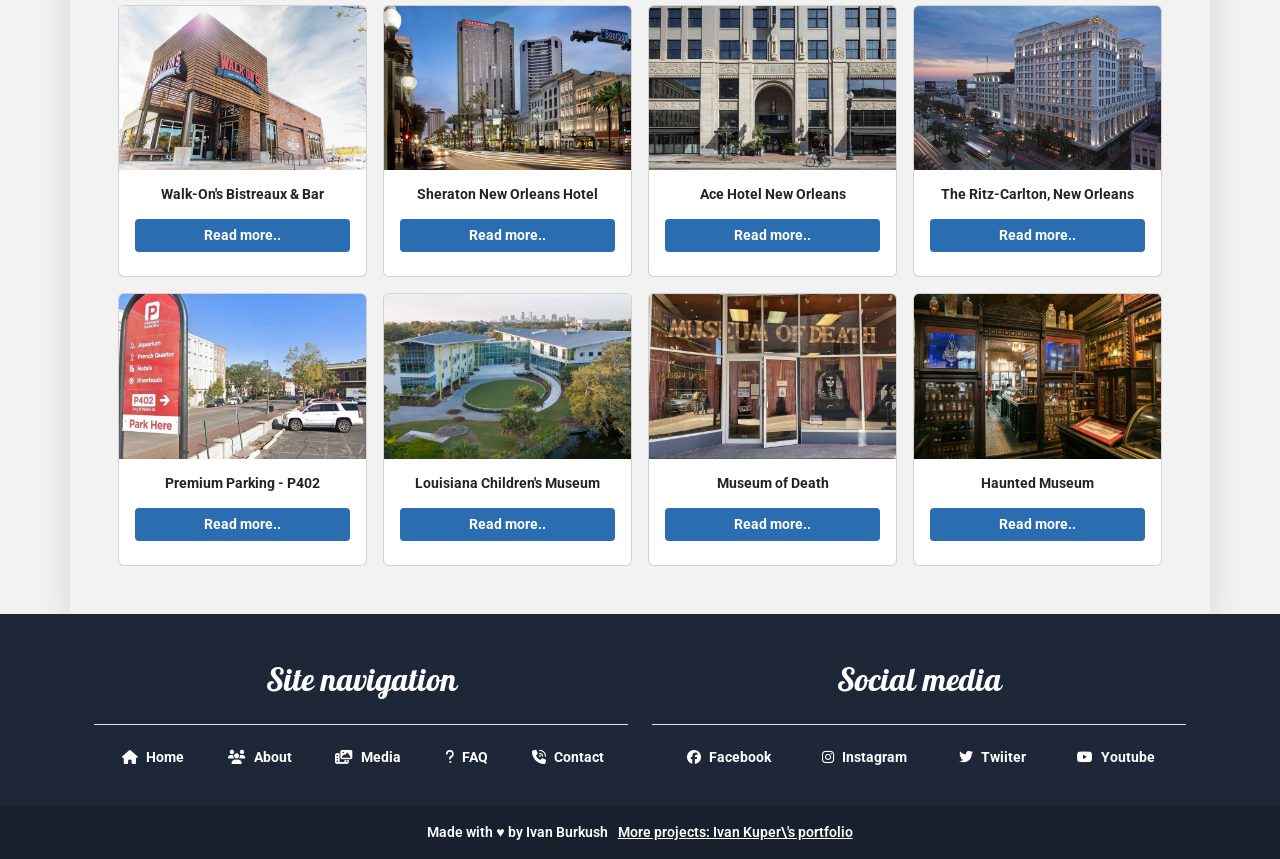
==== commit bea59afe: "Mardi Gras: main landmark, fonts as link (no CSS @import), contrast and heading fixes, portfolio lin" ====
--- a/index.html
+++ b/index.html
@@ -12,6 +12,7 @@
     integrity="sha384-1BmE4kWBq78iYhFldvKuhfTAU6auU8tT94WrHftjDbrCEXSU1oBoqyl2QvZ6jIW3" crossorigin="anonymous" />
   <link rel="preconnect" href="https://fonts.googleapis.com">
   <link rel="preconnect" href="https://fonts.gstatic.com" crossorigin>
+  <link href="https://fonts.googleapis.com/css2?family=Henny+Penny&family=Pattaya&family=Roboto:wght@100&display=swap" rel="stylesheet">
   <link rel="stylesheet" href="/styles/main.css">
   <link rel="shortcut icon" href="/imgs/logo.png">
   <meta name="description" content="Mardi Gras in New Orleans: the history of the festival, parades, masks, photos, trivia and frequently asked questions." />
@@ -47,13 +48,14 @@
             <a class="font-pattaya flex-md-fill text-md-center nav-link newPink mx-lg-2 mobileSpace" href="/FAQ.html"><i
                 class="fa-solid fa-question px-1 me-1"></i>FAQ</a>
             <a class="font-pattaya flex-md-fill text-md-center nav-link newPink mx-lg-2 mobileSpace"
-              href="/Contact.html"><i class="fa-solid fa-phone-volume px-1 me-1"></i>Contact</a>
+              href="/contact.html"><i class="fa-solid fa-phone-volume px-1 me-1"></i>Contact</a>
           </nav>
         </div>
       </div>
     </div>
   </div>
-  <!-- start of slider-->
+  <main>
+    <!-- start of slider-->
   <div id="carouselExampleFade" class="carousel slide carousel-fade d-none d-md-none d-lg-block"
     data-bs-ride="carousel">
     <div class="carousel-indicators">
@@ -287,13 +289,14 @@
     </div>
   </div>
 
-  <!-- Footer -->
+  </main>
+    <!-- Footer -->
   <div class="bgNewDarkBlue">
     <div class="container p-4">
       <section class="">
         <div class="row">
           <div class="col-lg-6 col-md-6 mb-4 mb-md-0">
-            <h5 class="footerHeader text-center border-bottom pb-4 mt-4">Site navigation</h5>
+            <h2 class="h5 footerHeader text-center border-bottom pb-4 mt-4">Site navigation</h2>
             <ul class="list-unstyled mb-0 d-xl-flex justify-content-evenly">
               <li>
                 <a class="btn button-footer my-2 w-100 align-self-start font-roboto-p me-2" href="/index.html"><i
@@ -318,7 +321,7 @@
             </ul>
           </div>
           <div class="col-lg-6 col-md-6 mb-4 mb-md-0 mt-4">
-            <h5 class="footerHeader text-center border-bottom pb-4">Social media</h5>
+            <h2 class="h5 footerHeader text-center border-bottom pb-4">Social media</h2>
             <ul class="list-unstyled mb-0 d-xl-flex justify-content-evenly">
               <li>
                 <a class="btn button-footer my-2 w-100 align-self-start font-roboto-p me-2" id="FS"
@@ -346,6 +349,7 @@
     </div>
     <div class="text-center p-3 font-roboto-p-footer" style="background-color: rgba(0, 0, 0, 0.2)">
       <a style="color: white;">Made with ♥ by Ivan Burkush</a>
+            &middot; <a style="color: white;" href="https://ivankuper.github.io/">More projects: Ivan Kuper\'s portfolio</a>
     </div>
   </div>
 
--- a/styles/main.css
+++ b/styles/main.css
@@ -1,5 +1,4 @@
 @charset "UTF-8";
-@import url("https://fonts.googleapis.com/css2?family=Henny+Penny&family=Pattaya&family=Roboto:wght@100&display=swap");
 body {
   background-color: #F2F2F2;
   min-height: 100%;
@@ -31,7 +30,7 @@
 }
 
 .newPink {
-  color: #9453A6 !important;
+  color: #6B2D7F !important;
 }
 
 .carousel-item {
@@ -52,7 +51,7 @@
 .font-pattaya-slider {
   font-size: 64px;
   letter-spacing: 2px;
-  font-family: 'Pattaya',+  font-family: 'Pattaya',
  sans-serif;
   text-shadow: 3px 5px 2px #474747;
 }
@@ -60,7 +59,7 @@
 .gradient-text {
   font-size: 38px;
   letter-spacing: 2px;
-  font-family: 'Pattaya',+  font-family: 'Pattaya',
  sans-serif;
   background-color: #f3ec78;
   background-image: -webkit-gradient(linear, left bottom, left top, from(#9453A6), to(#8CBF3F));
@@ -158,7 +157,7 @@
 
 .button5 {
   border-radius: 4px;
-  background-color: #5ca1e1;
+  background-color: #2a6db0;
   border: none;
   color: #fff;
   text-align: center;
@@ -442,7 +441,7 @@
 }
 
 .font-pattaya {
-  font-family: 'Pattaya',+  font-family: 'Pattaya',
  sans-serif;
 }
 
@@ -547,7 +546,7 @@
 
 .button-trivia {
   border-radius: 4px;
-  background-color: #5ca1e1;
+  background-color: #2a6db0;
   border: none;
   color: #fff;
   text-align: center;
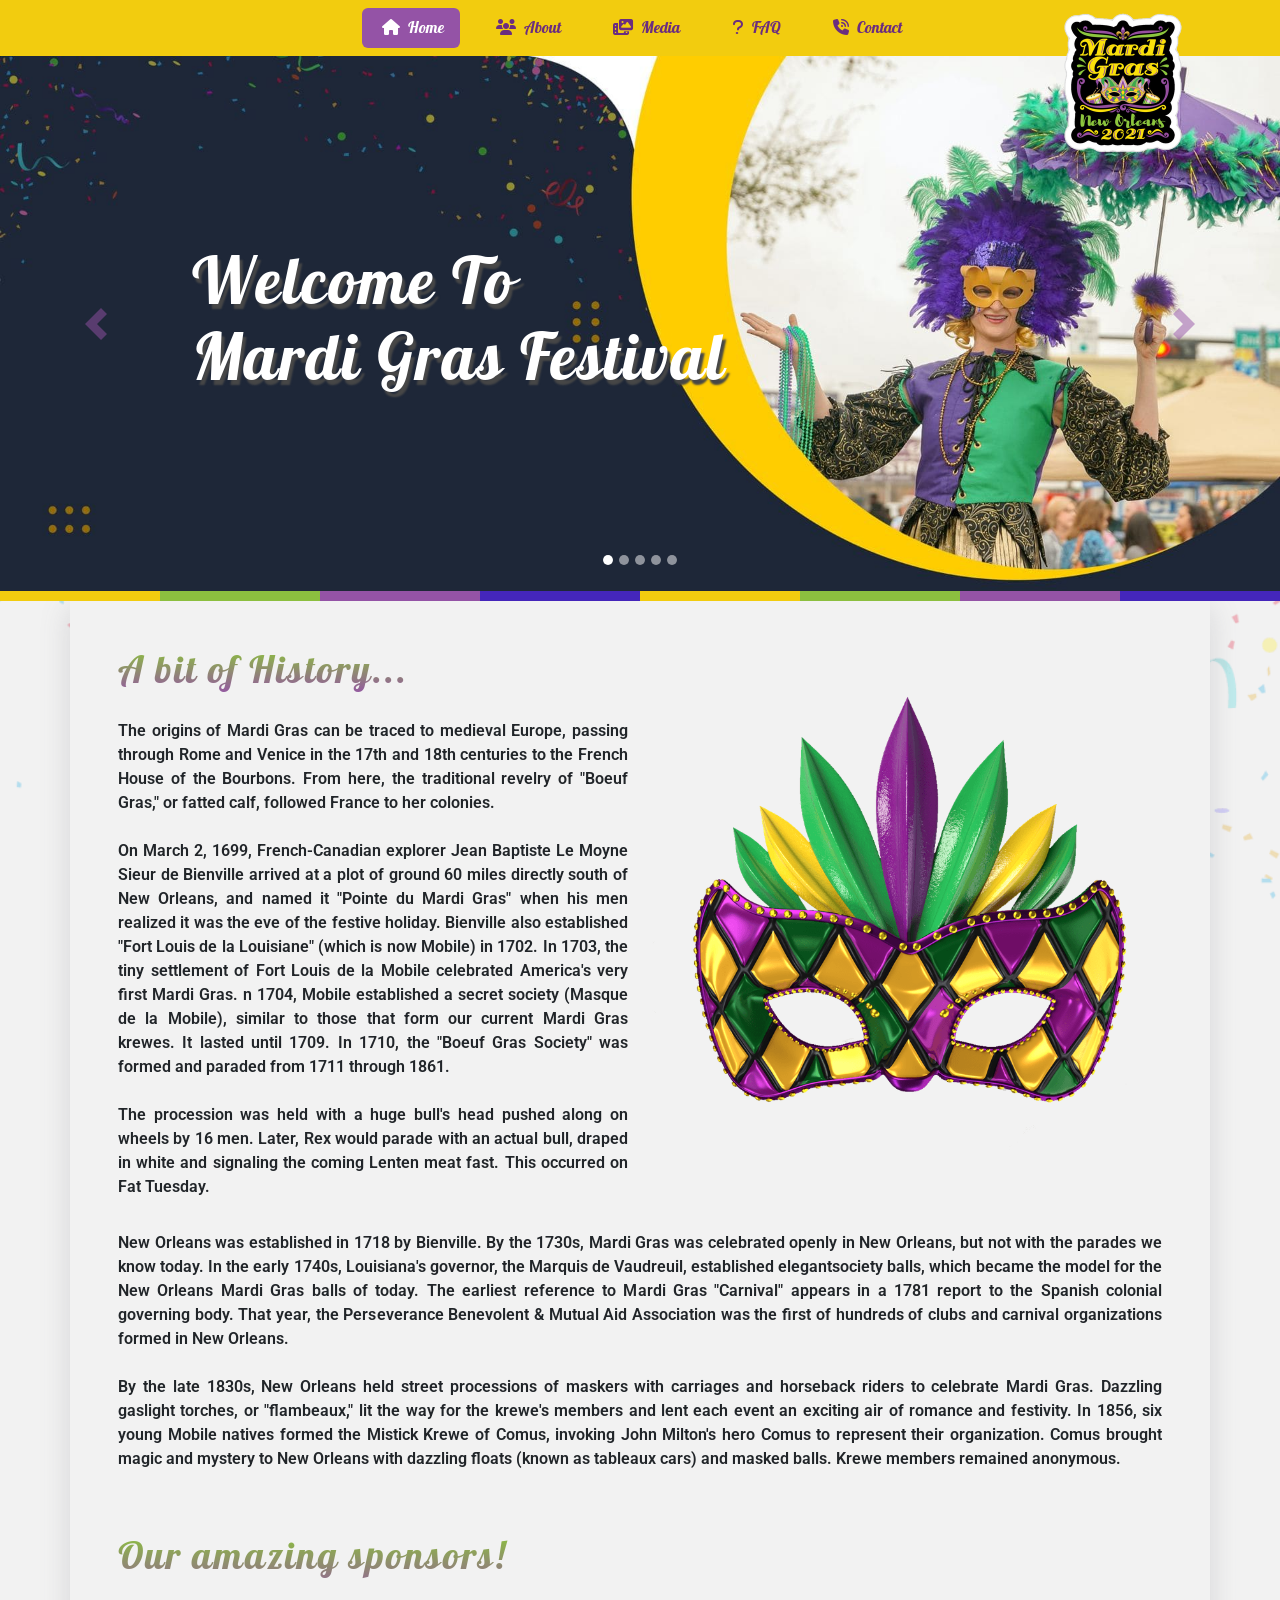
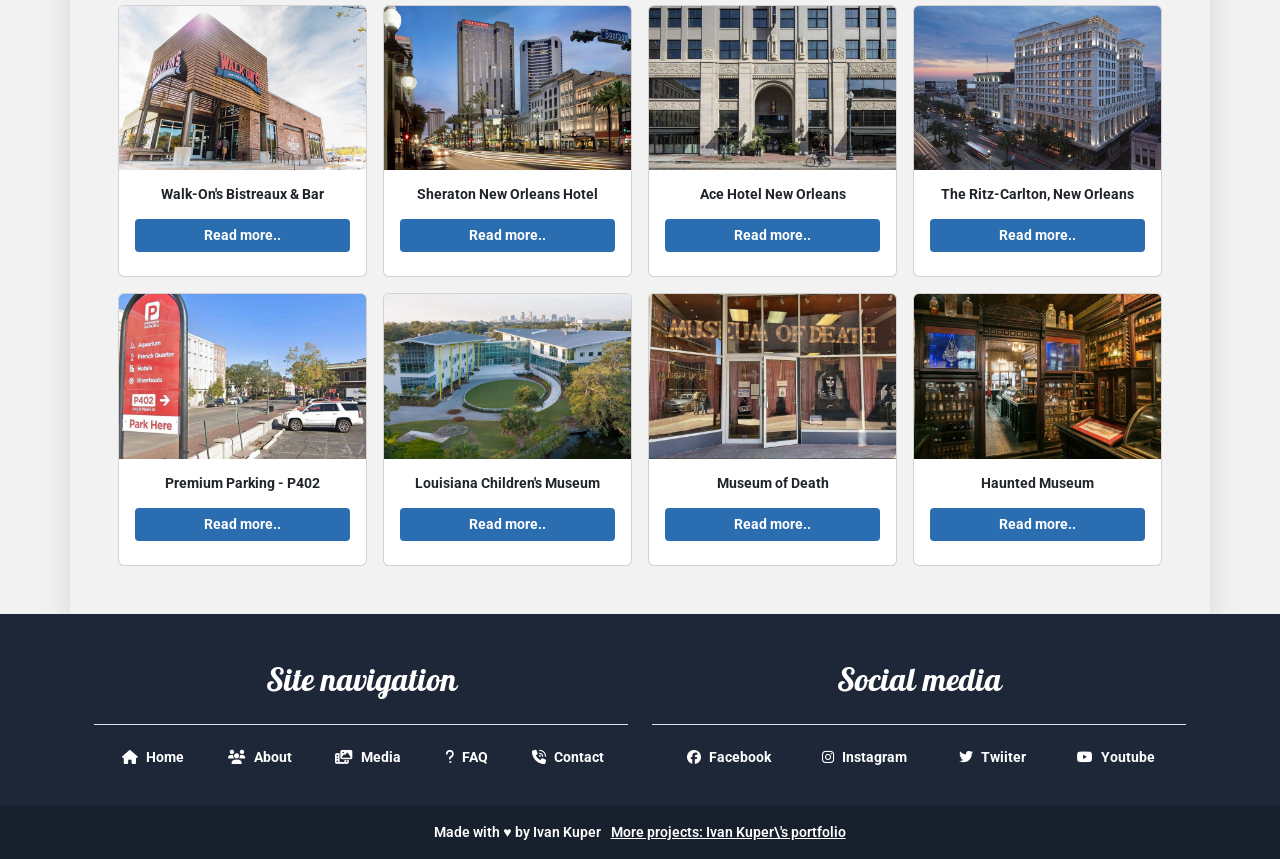
==== commit 7586692c: "Footer credit: Ivan Kuper instead of Ivan Burkush" ====
--- a/index.html
+++ b/index.html
@@ -348,7 +348,7 @@
       </section>
     </div>
     <div class="text-center p-3 font-roboto-p-footer" style="background-color: rgba(0, 0, 0, 0.2)">
-      <a style="color: white;">Made with ♥ by Ivan Burkush</a>
+      <a style="color: white;">Made with ♥ by Ivan Kuper</a>
             &middot; <a style="color: white;" href="https://ivankuper.github.io/">More projects: Ivan Kuper\'s portfolio</a>
     </div>
   </div>
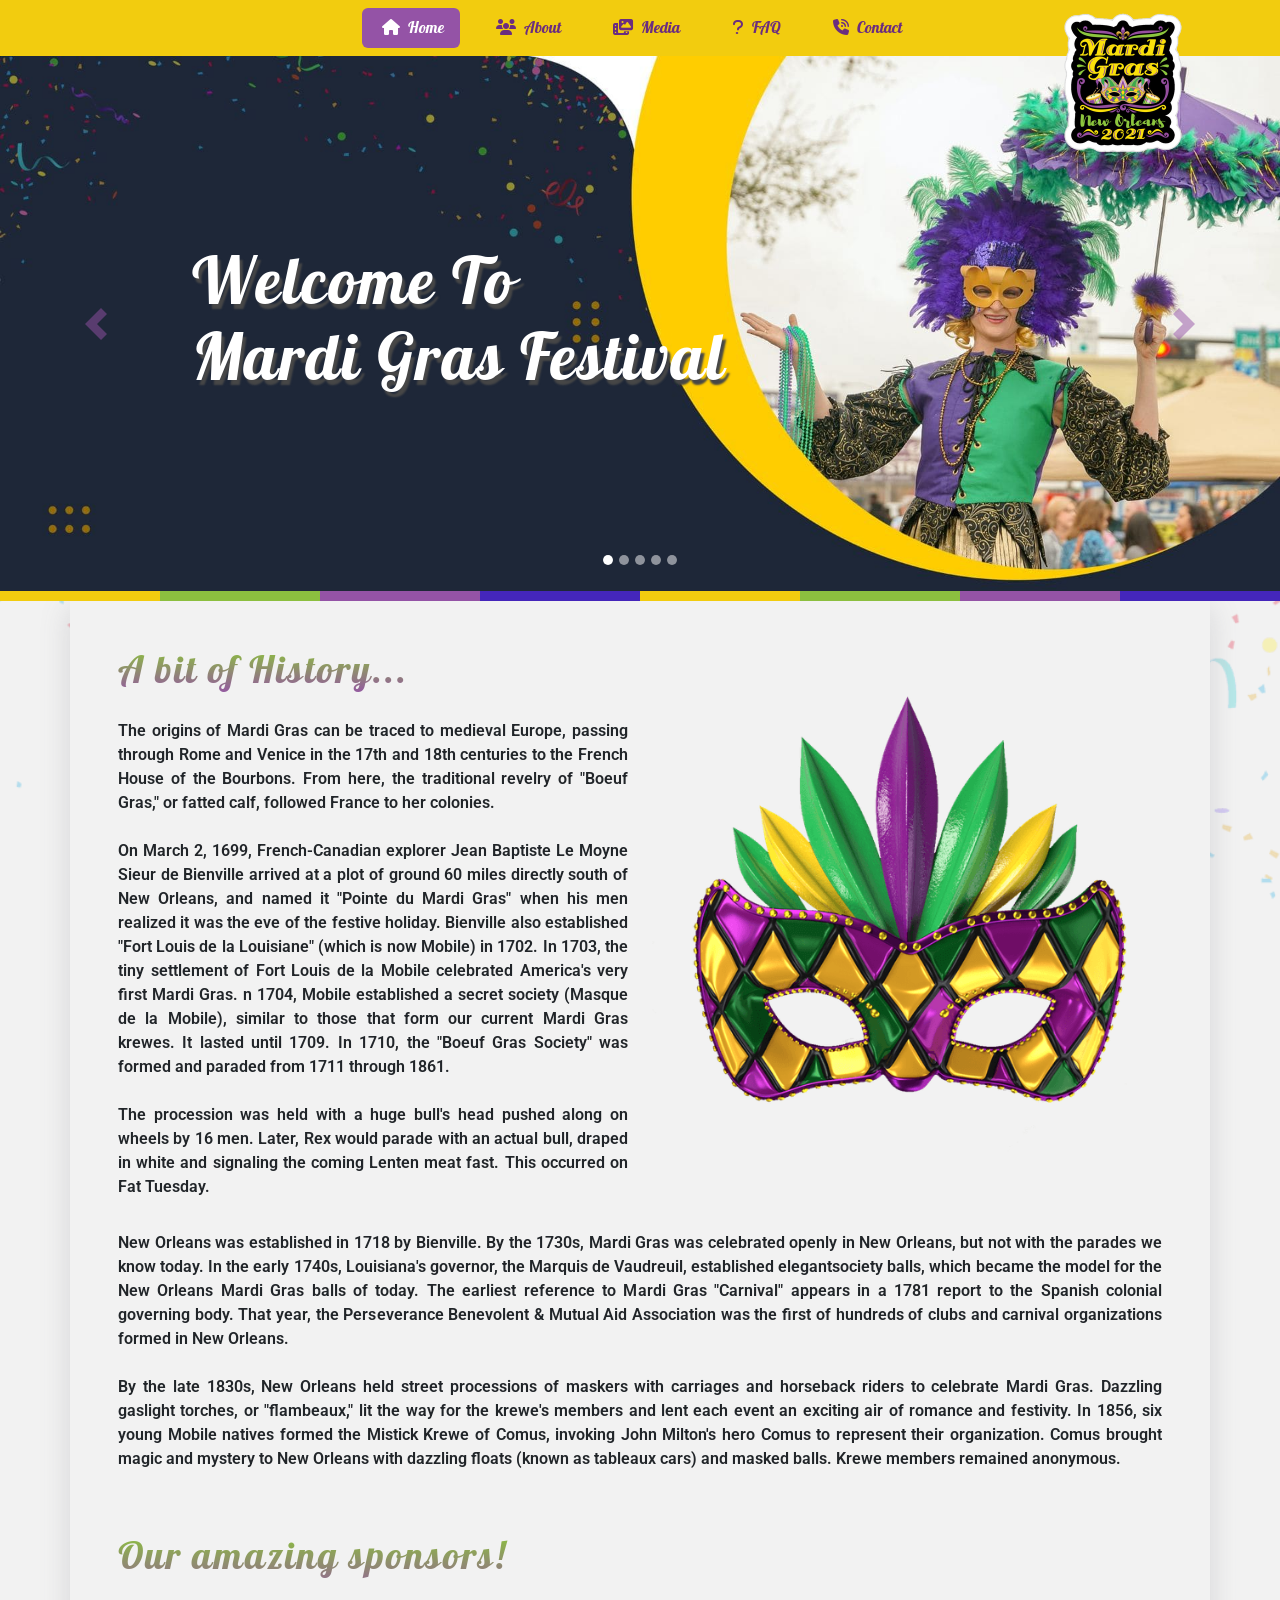
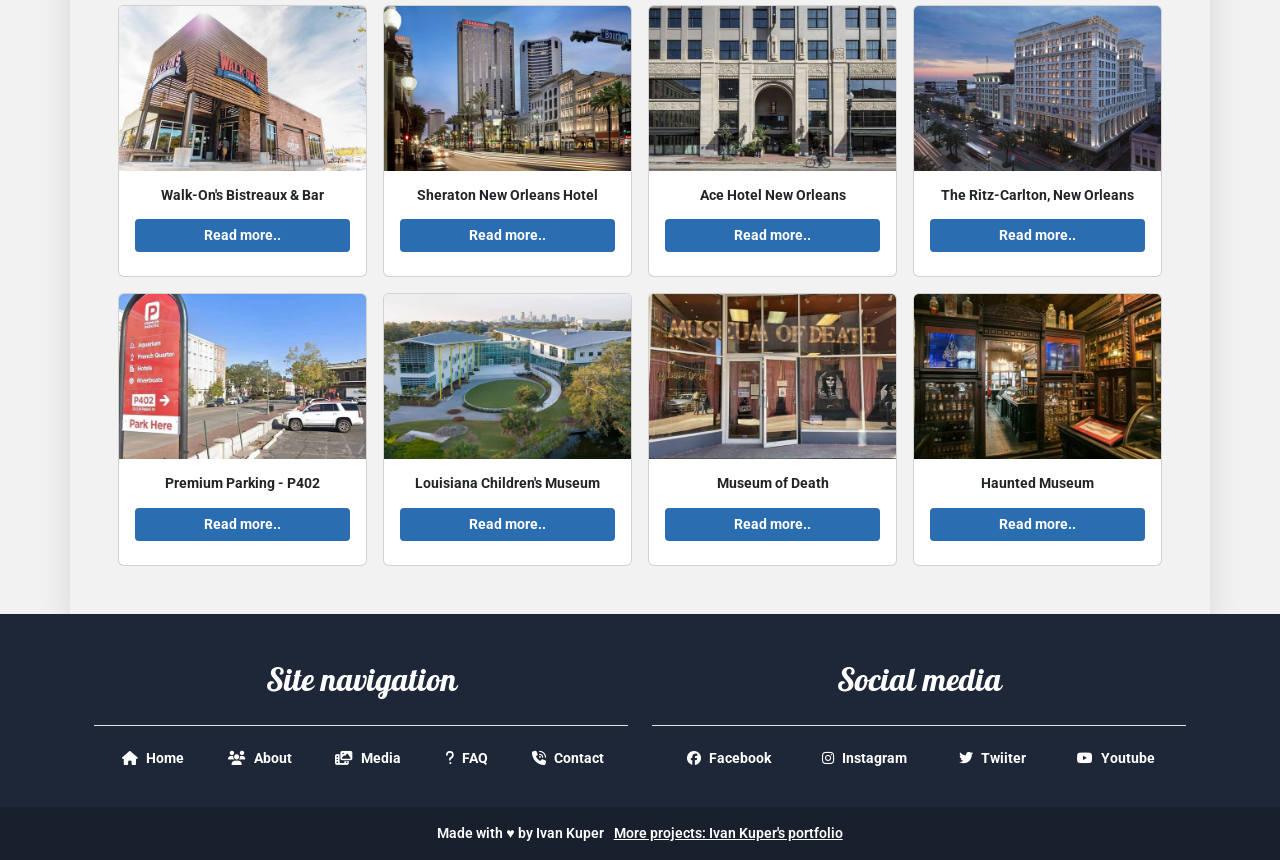
==== commit 03d156c2: "Faster mobile load: async icon/font CSS, lighter images, no layout shift - Font Awesome, Google Font" ====
--- a/index.html
+++ b/index.html
@@ -5,20 +5,21 @@
   <meta charset="UTF-8">
   <meta http-equiv="X-UA-Compatible" content="IE=edge">
   <meta name="viewport" content="width=device-width, initial-scale=1.0">
-  <link rel="stylesheet" href="https://cdnjs.cloudflare.com/ajax/libs/font-awesome/6.1.1/css/all.min.css"
+  <link rel="stylesheet" href="https://cdnjs.cloudflare.com/ajax/libs/font-awesome/6.1.1/css/all.min.css" media="print" onload="this.media='all'"
     integrity="sha512-KfkfwYDsLkIlwQp6LFnl8zNdLGxu9YAA1QvwINks4PhcElQSvqcyVLLD9aMhXd13uQjoXtEKNosOWaZqXgel0g=="
     crossorigin="anonymous" referrerpolicy="no-referrer" />
   <link href="https://cdn.jsdelivr.net/npm/bootstrap@5.1.3/dist/css/bootstrap.min.css" rel="stylesheet"
     integrity="sha384-1BmE4kWBq78iYhFldvKuhfTAU6auU8tT94WrHftjDbrCEXSU1oBoqyl2QvZ6jIW3" crossorigin="anonymous" />
   <link rel="preconnect" href="https://fonts.googleapis.com">
   <link rel="preconnect" href="https://fonts.gstatic.com" crossorigin>
-  <link href="https://fonts.googleapis.com/css2?family=Henny+Penny&family=Pattaya&family=Roboto:wght@100&display=swap" rel="stylesheet">
+  <link href="https://fonts.googleapis.com/css2?family=Henny+Penny&family=Pattaya&family=Roboto:wght@100&display=swap" rel="stylesheet" media="print" onload="this.media='all'">
+  <link rel="preload" as="image" href="/imgs/bannerMobile.jpg" media="(max-width: 991.98px)">
   <link rel="stylesheet" href="/styles/main.css">
   <link rel="shortcut icon" href="/imgs/logo.png">
-  <meta name="description" content="Mardi Gras in New Orleans: the history of the festival, parades, masks, photos, trivia and frequently asked questions." />
+  <meta name="description" content="Mardi Gras in New Orleans: the history of the festival, parades, masks, photos and frequently asked questions." />
   <meta property="og:type" content="website" />
   <meta property="og:title" content="Mardi Gras New Orleans" />
-  <meta property="og:description" content="Mardi Gras in New Orleans: the history of the festival, parades, masks, photos, trivia and frequently asked questions." />
+  <meta property="og:description" content="Mardi Gras in New Orleans: the history of the festival, parades, masks, photos and frequently asked questions." />
   <meta property="og:url" content="https://mardi-gras-by-ivan-kuper.netlify.app/" />
   <meta property="og:image" content="https://mardi-gras-by-ivan-kuper.netlify.app/og.jpg" />
   <meta name="twitter:card" content="summary_large_image" />
@@ -30,7 +31,7 @@
   <div class="navbar navbar-expand-lg navbar-light bg-newOrange sticky-top">
     <div class="container-fluid">
       <div class="container d-lg-flex justify-content-lg-end text-center ">
-        <img class="position-absolute d-none d-lg-block navbarImage " width="150px" src="/imgs/logo.png"
+        <img class="position-absolute d-none d-lg-block navbarImage " width="150" height="150" src="/imgs/logo.png"
           alt="Mardi Gras Logo">
         <button onclick="myFunction()" class="navbar-toggler navbarIcon" type="button" data-bs-toggle="collapse"
           data-bs-target="#navbarSupportedContent" aria-controls="navbarSupportedContent" aria-expanded="false"
@@ -68,7 +69,7 @@
     </div>
     <div class="carousel-inner">
       <div class="carousel-item active">
-        <img src="/imgs/banner.jpg" class="d-block w-100" alt="Mardi Gras woman in mask">
+        <img src="/imgs/banner.jpg" width="1920" height="803" class="d-block w-100" alt="Mardi Gras woman in mask">
         <div class="carousel-caption d-none d-md-block">
           <div class="sliderBox">
             <h1 class="font-pattaya-slider">Welcome To <Br><span>Mardi Gras Festival</span></h1>
@@ -76,7 +77,7 @@
         </div>
       </div>
       <div class="carousel-item">
-        <img loading="lazy" src="/imgs/banner2.jpg" class="d-block w-100" alt="Mask market">
+        <img loading="lazy" src="/imgs/banner2.jpg" width="1920" height="803" class="d-block w-100" alt="Mask market">
         <div class="carousel-caption d-none d-md-block">
           <div class="sliderBox">
             <h2 class="font-pattaya-slider">Mask Market</h2>
@@ -84,7 +85,7 @@
         </div>
       </div>
       <div class="carousel-item">
-        <img loading="lazy" src="/imgs/banner3.jpg" class="d-block w-100" alt="Mardi Gras statues">
+        <img loading="lazy" src="/imgs/banner3.jpg" width="1920" height="803" class="d-block w-100" alt="Mardi Gras statues">
         <div class="carousel-caption d-none d-md-block">
           <div class="sliderBox">
             <h2 class="font-pattaya-slider">Street View</h2>
@@ -92,7 +93,7 @@
         </div>
       </div>
       <div class="carousel-item">
-        <img loading="lazy" src="/imgs/banner4.jpg" class="d-block w-100" alt="Mardi Gras celebrations">
+        <img loading="lazy" src="/imgs/banner4.jpg" width="1920" height="803" class="d-block w-100" alt="Mardi Gras celebrations">
         <div class="carousel-caption d-none d-md-block">
           <div class="sliderBox">
             <h2 class="font-pattaya-slider">Huge Celebrations</h2>
@@ -100,7 +101,7 @@
         </div>
       </div>
       <div class="carousel-item">
-        <img loading="lazy" src="/imgs/banner5.jpg" class="d-block w-100" alt="Mardi Gras woman with colorful paint on face">
+        <img loading="lazy" src="/imgs/banner5.jpg" width="1920" height="803" class="d-block w-100" alt="Mardi Gras woman with colorful paint on face">
         <div class="carousel-caption d-none d-md-block">
           <div class="sliderBox">
             <h2 class="font-pattaya-slider">Colorful People</h2>
@@ -163,7 +164,7 @@
           an actual bull, draped in white and signaling the coming Lenten meat fast. This occurred on Fat Tuesday.</p>
       </div>
       <div class="col-lg-6 ">
-        <img loading="lazy" src="/imgs/Mask.png" class="w-100 rounded" alt="Mardi Gras mask">
+        <img loading="lazy" src="/imgs/Mask.png" width="600" height="600" class="w-100 rounded" alt="Mardi Gras mask">
       </div>
     </div>
     <div class="row pb-5 d-flex align-items-center ">
@@ -186,7 +187,7 @@
     <div class="row g-3">
       <div class="col-12 col-md-6 col-xl-3 ">
         <div class="card h-100">
-          <img loading="lazy" src="/imgs/bistreaux&bar.jpg" alt="Bistreaux & Bar" class="card-img-top">
+          <img loading="lazy" src="/imgs/bistreaux&bar.jpg" alt="Bistreaux & Bar" class="card-img-top" width="600" height="400">
           <div class="card-body d-flex flex-column ">
             <h3 class="fs-h3-card text-center">Walk-On's Bistreaux & Bar</h3>
             <a href="#" class="btn button5 my-2 w-100 align-self-start font-roboto-p" data-bs-toggle="modal"
@@ -196,7 +197,7 @@
       </div>
       <div class="col-12 col-md-6 col-xl-3">
         <div class="card h-100">
-          <img loading="lazy" src="/imgs/sheraton.jpg" alt="Sheraton hotel" class="card-img-top">
+          <img loading="lazy" src="/imgs/sheraton.jpg" alt="Sheraton hotel" class="card-img-top" width="600" height="400">
           <div class="card-body d-flex flex-column">
             <h3 class="fs-h3-card text-center">Sheraton New Orleans Hotel</h3>
             <a href="#" class="btn button5 my-2 w-100 align-self-start font-roboto-p" data-bs-toggle="modal"
@@ -206,7 +207,7 @@
       </div>
       <div class="col-12 col-md-6 col-xl-3">
         <div class="card h-100">
-          <img loading="lazy" src="/imgs/aceHotel.jpg" alt="Ace hotel" class="card-img-top">
+          <img loading="lazy" src="/imgs/aceHotel.jpg" alt="Ace hotel" class="card-img-top" width="600" height="400">
           <div class="card-body d-flex flex-column">
             <h3 class="fs-h3-card text-center">Ace Hotel New Orleans</h3>
             <a href="#" class="btn button5 my-2 w-100 align-self-start font-roboto-p" data-bs-toggle="modal"
@@ -216,7 +217,7 @@
       </div>
       <div class="col-12 col-md-6 col-xl-3">
         <div class="card h-100">
-          <img loading="lazy" src="/imgs/theRitz.jpg" alt="Ritz hotel" class="card-img-top">
+          <img loading="lazy" src="/imgs/theRitz.jpg" alt="Ritz hotel" class="card-img-top" width="600" height="400">
           <div class="card-body d-flex flex-column">
             <h3 class="fs-h3-card text-center">The Ritz-Carlton, New Orleans</h3>
             <a href="#" class="btn button5 my-2 w-100 align-self-start font-roboto-p" data-bs-toggle="modal"
@@ -228,7 +229,7 @@
     <div class="row py-3 g-3 pb-5">
       <div class="col-12 col-md-6 col-xl-3">
         <div class="card h-100">
-          <img loading="lazy" src="/imgs/parking.jpg" alt="Parking lot" class="card-img-top">
+          <img loading="lazy" src="/imgs/parking.jpg" alt="Parking lot" class="card-img-top" width="600" height="400">
           <div class="card-body d-flex flex-column">
             <h3 class="fs-h3-card text-center">Premium Parking - P402</h3>
             <a href="#" class="btn button5 my-2 w-100 align-self-start font-roboto-p" data-bs-toggle="modal"
@@ -238,7 +239,7 @@
       </div>
       <div class="col-12 col-md-6 col-xl-3">
         <div class="card h-100">
-          <img loading="lazy" src="/imgs/Louisiana-Children’s-Museum.jpg" alt="Louisiana Children’s Museum" class="card-img-top">
+          <img loading="lazy" src="/imgs/Louisiana-Children’s-Museum.jpg" alt="Louisiana Children’s Museum" class="card-img-top" width="600" height="400">
           <div class="card-body d-flex flex-column">
             <h3 class="fs-h3-card text-center">Louisiana Children's Museum</h3>
             <a href="#" class="btn button5 my-2 w-100 align-self-start font-roboto-p" data-bs-toggle="modal"
@@ -248,7 +249,7 @@
       </div>
       <div class="col-12 col-md-6 col-xl-3">
         <div class="card h-100">
-          <img loading="lazy" src="/imgs/musem-of-death.jpg" alt="Museum of Death" class="card-img-top">
+          <img loading="lazy" src="/imgs/musem-of-death.jpg" alt="Museum of Death" class="card-img-top" width="600" height="400">
           <div class="card-body d-flex flex-column">
             <h3 class="fs-h3-card text-center">Museum of Death</h3>
             <a href="#" class="btn button5 my-2 w-100 align-self-start font-roboto-p" data-bs-toggle="modal"
@@ -258,7 +259,7 @@
       </div>
       <div class="col-12 col-md-6 col-xl-3">
         <div class="card h-100">
-          <img loading="lazy" src="/imgs/Haunted-Museum.jpg" alt="Haunted Museum" class="card-img-top">
+          <img loading="lazy" src="/imgs/Haunted-Museum.jpg" alt="Haunted Museum" class="card-img-top" width="600" height="400">
           <div class="card-body d-flex flex-column">
             <h3 class="fs-h3-card text-center">Haunted Museum</h3>
             <a href="#" class="btn button5 my-2 w-100 align-self-start font-roboto-p" data-bs-toggle="modal"
@@ -277,7 +278,7 @@
     <div class="modal-dialog modal-dialog-centered">
       <div class=" modal-content">
         <div class="modal-header p-0">
-          <img src="" alt="" class="card-img-top" id="modalImage">
+          <img alt="" class="card-img-top" id="modalImage">
           <button type="button" class="btn-close modalBtnClose" data-bs-dismiss="modal" aria-label="Close"></button>
         </div>
         <div class="modal-body">
@@ -348,8 +349,8 @@
       </section>
     </div>
     <div class="text-center p-3 font-roboto-p-footer" style="background-color: rgba(0, 0, 0, 0.2)">
-      <a style="color: white;">Made with ♥ by Ivan Kuper</a>
-            &middot; <a style="color: white;" href="https://ivankuper.github.io/">More projects: Ivan Kuper\'s portfolio</a>
+      <span style="color: white;">Made with ♥ by Ivan Kuper</span>
+            &middot; <a style="color: white;" href="https://ivankuper.github.io/">More projects: Ivan Kuper's portfolio</a>
     </div>
   </div>
 
--- a/styles/main.css
+++ b/styles/main.css
@@ -694,4 +694,7 @@
 .font-size-q {
   font-size: 24px !important;
 }
-/*# sourceMappingURL=main.css.map */+img[width][height] {
+  height: auto;
+}
+/*# sourceMappingURL=main.css.map */
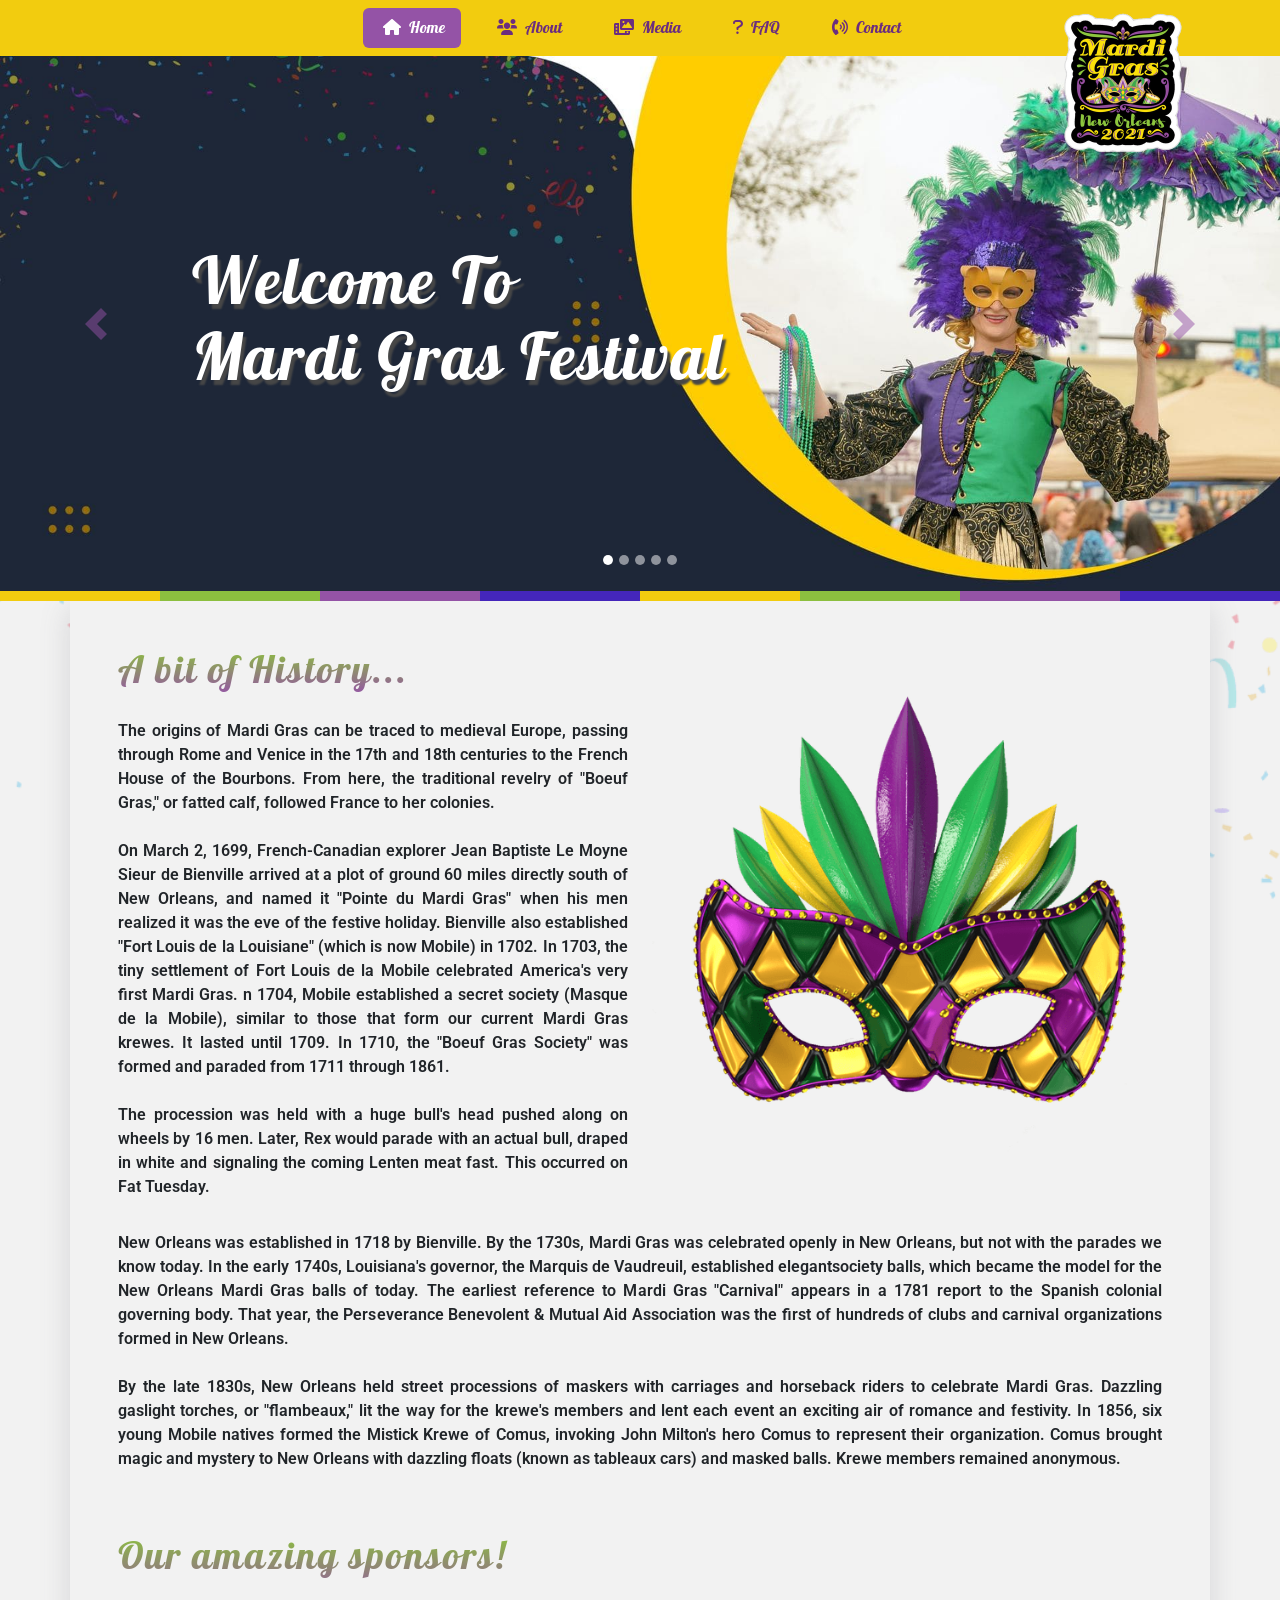
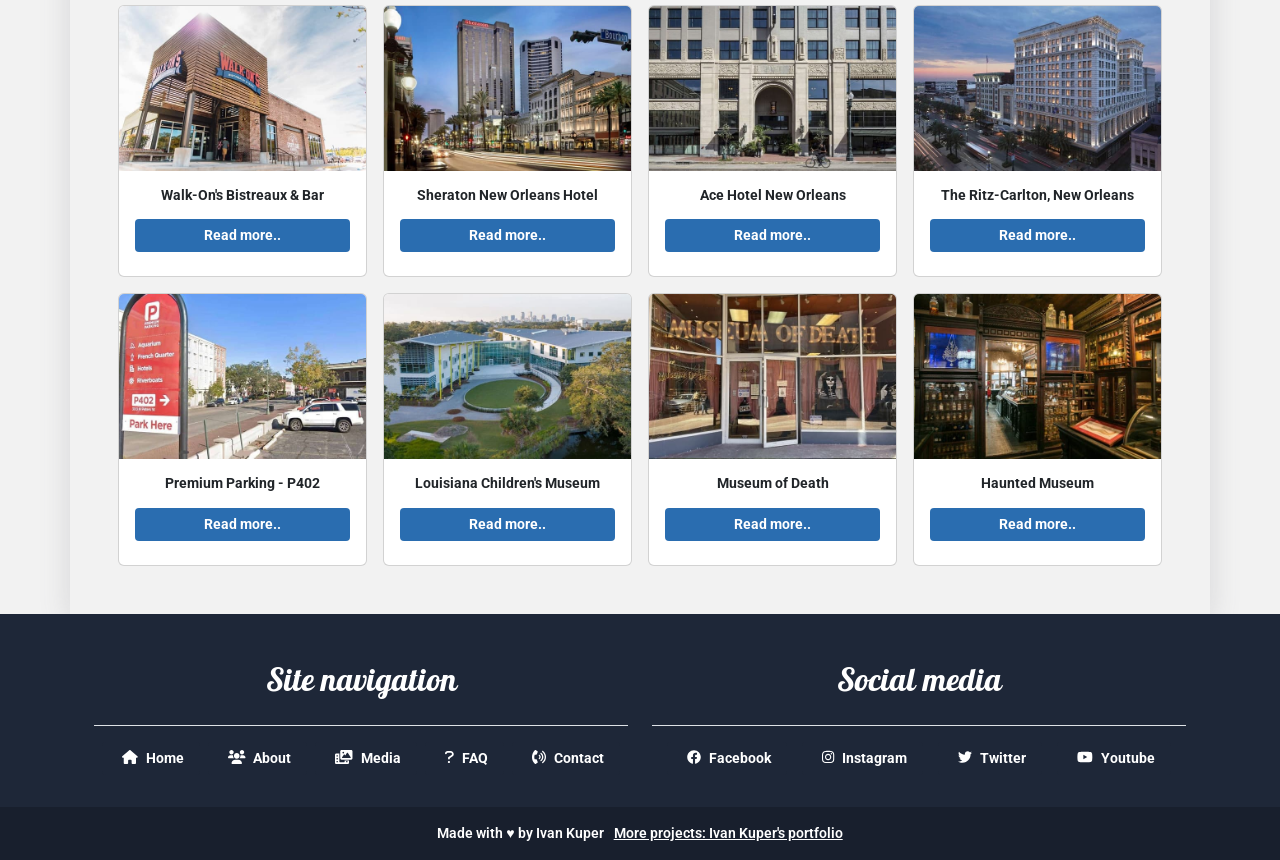
==== commit 8aeb57a4: "Inline SVG icons instead of the icon font, banner preloads, privacy-friendly video embeds, Twitter t" ====
--- a/index.html
+++ b/index.html
@@ -5,9 +5,6 @@
   <meta charset="UTF-8">
   <meta http-equiv="X-UA-Compatible" content="IE=edge">
   <meta name="viewport" content="width=device-width, initial-scale=1.0">
-  <link rel="stylesheet" href="https://cdnjs.cloudflare.com/ajax/libs/font-awesome/6.1.1/css/all.min.css" media="print" onload="this.media='all'"
-    integrity="sha512-KfkfwYDsLkIlwQp6LFnl8zNdLGxu9YAA1QvwINks4PhcElQSvqcyVLLD9aMhXd13uQjoXtEKNosOWaZqXgel0g=="
-    crossorigin="anonymous" referrerpolicy="no-referrer" />
   <link href="https://cdn.jsdelivr.net/npm/bootstrap@5.1.3/dist/css/bootstrap.min.css" rel="stylesheet"
     integrity="sha384-1BmE4kWBq78iYhFldvKuhfTAU6auU8tT94WrHftjDbrCEXSU1oBoqyl2QvZ6jIW3" crossorigin="anonymous" />
   <link rel="preconnect" href="https://fonts.googleapis.com">
@@ -41,15 +38,14 @@
         <div class="collapse navbar-collapse " id="navbarSupportedContent">
           <nav class="nav nav-pills nav-fill d-block d-md-block d-lg-flex d-lg-flex flex-lg-row mx-auto ">
             <a class="font-pattaya flex-md-fill text-md-center nav-link active mx-lg-2 mobileSpace "
-              href="/index.html"><i class="fa-solid fa-house px-1 me-1 bg-ne "></i>Home</a>
+              href="/index.html"><svg class="icon px-1 me-1 bg-ne" viewBox="0 0 576 512" width="1.125em" height="1em" aria-hidden="true" focusable="false"><path d="M575.8 255.5C575.8 273.5 560.8 287.6 543.8 287.6H511.8L512.5 447.7C512.5 450.5 512.3 453.1 512 455.8V472C512 494.1 494.1 512 472 512H456C454.9 512 453.8 511.1 452.7 511.9C451.3 511.1 449.9 512 448.5 512H392C369.9 512 352 494.1 352 472V384C352 366.3 337.7 352 320 352H256C238.3 352 224 366.3 224 384V472C224 494.1 206.1 512 184 512H128.1C126.6 512 125.1 511.9 123.6 511.8C122.4 511.9 121.2 512 120 512H104C81.91 512 64 494.1 64 472V360C64 359.1 64.03 358.1 64.09 357.2V287.6H32.05C14.02 287.6 0 273.5 0 255.5C0 246.5 3.004 238.5 10.01 231.5L266.4 8.016C273.4 1.002 281.4 0 288.4 0C295.4 0 303.4 2.004 309.5 7.014L564.8 231.5C572.8 238.5 576.9 246.5 575.8 255.5L575.8 255.5z"/></svg>Home</a>
             <a class="font-pattaya flex-md-fill text-md-center nav-link newPink mx-lg-2 mobileSpace"
-              href="/about.html"><i class="fa-solid fa-users px-1 me-1 "></i>About</a>
+              href="/about.html"><svg class="icon px-1 me-1" viewBox="0 0 640 512" width="1.25em" height="1em" aria-hidden="true" focusable="false"><path d="M319.9 320c57.41 0 103.1-46.56 103.1-104c0-57.44-46.54-104-103.1-104c-57.41 0-103.1 46.56-103.1 104C215.9 273.4 262.5 320 319.9 320zM369.9 352H270.1C191.6 352 128 411.7 128 485.3C128 500.1 140.7 512 156.4 512h327.2C499.3 512 512 500.1 512 485.3C512 411.7 448.4 352 369.9 352zM512 160c44.18 0 80-35.82 80-80S556.2 0 512 0c-44.18 0-80 35.82-80 80S467.8 160 512 160zM183.9 216c0-5.449 .9824-10.63 1.609-15.91C174.6 194.1 162.6 192 149.9 192H88.08C39.44 192 0 233.8 0 285.3C0 295.6 7.887 304 17.62 304h199.5C196.7 280.2 183.9 249.7 183.9 216zM128 160c44.18 0 80-35.82 80-80S172.2 0 128 0C83.82 0 48 35.82 48 80S83.82 160 128 160zM551.9 192h-61.84c-12.8 0-24.88 3.037-35.86 8.24C454.8 205.5 455.8 210.6 455.8 216c0 33.71-12.78 64.21-33.16 88h199.7C632.1 304 640 295.6 640 285.3C640 233.8 600.6 192 551.9 192z"/></svg>About</a>
             <a class="font-pattaya flex-md-fill text-md-center nav-link newPink mx-lg-2 mobileSpace"
-              href="/media.html"><i class="fa-solid fa-photo-film px-1 me-1"></i>Media</a>
-            <a class="font-pattaya flex-md-fill text-md-center nav-link newPink mx-lg-2 mobileSpace" href="/FAQ.html"><i
-                class="fa-solid fa-question px-1 me-1"></i>FAQ</a>
+              href="/media.html"><svg class="icon px-1 me-1" viewBox="0 0 640 512" width="1.25em" height="1em" aria-hidden="true" focusable="false"><path d="M352 432c0 8.836-7.164 16-16 16H176c-8.838 0-16-7.164-16-16L160 128H48C21.49 128 .0003 149.5 .0003 176v288c0 26.51 21.49 48 48 48h416c26.51 0 48-21.49 48-48L512 384h-160L352 432zM104 439c0 4.969-4.031 9-9 9h-30c-4.969 0-9-4.031-9-9v-30c0-4.969 4.031-9 9-9h30c4.969 0 9 4.031 9 9V439zM104 335c0 4.969-4.031 9-9 9h-30c-4.969 0-9-4.031-9-9v-30c0-4.969 4.031-9 9-9h30c4.969 0 9 4.031 9 9V335zM104 231c0 4.969-4.031 9-9 9h-30c-4.969 0-9-4.031-9-9v-30C56 196 60.03 192 65 192h30c4.969 0 9 4.031 9 9V231zM408 409c0-4.969 4.031-9 9-9h30c4.969 0 9 4.031 9 9v30c0 4.969-4.031 9-9 9h-30c-4.969 0-9-4.031-9-9V409zM591.1 0H239.1C213.5 0 191.1 21.49 191.1 48v256c0 26.51 21.49 48 48 48h352c26.51 0 48-21.49 48-48v-256C640 21.49 618.5 0 591.1 0zM303.1 64c17.68 0 32 14.33 32 32s-14.32 32-32 32C286.3 128 271.1 113.7 271.1 96S286.3 64 303.1 64zM574.1 279.6C571.3 284.8 565.9 288 560 288H271.1C265.1 288 260.5 284.6 257.7 279.3C255 273.9 255.5 267.4 259.1 262.6l70-96C332.1 162.4 336.9 160 341.1 160c5.11 0 9.914 2.441 12.93 6.574l22.35 30.66l62.74-94.11C442.1 98.67 447.1 96 453.3 96c5.348 0 10.34 2.672 13.31 7.125l106.7 160C576.6 268 576.9 274.3 574.1 279.6z"/></svg>Media</a>
+            <a class="font-pattaya flex-md-fill text-md-center nav-link newPink mx-lg-2 mobileSpace" href="/FAQ.html"><svg class="icon px-1 me-1" viewBox="0 0 320 512" width="0.625em" height="1em" aria-hidden="true" focusable="false"><path d="M204.3 32.01H96c-52.94 0-96 43.06-96 96c0 17.67 14.31 31.1 32 31.1s32-14.32 32-31.1c0-17.64 14.34-32 32-32h108.3C232.8 96.01 256 119.2 256 147.8c0 19.72-10.97 37.47-30.5 47.33L127.8 252.4C117.1 258.2 112 268.7 112 280v40c0 17.67 14.31 31.99 32 31.99s32-14.32 32-31.99V298.3L256 251.3c39.47-19.75 64-59.42 64-103.5C320 83.95 268.1 32.01 204.3 32.01zM144 400c-22.09 0-40 17.91-40 40s17.91 39.1 40 39.1s40-17.9 40-39.1S166.1 400 144 400z"/></svg>FAQ</a>
             <a class="font-pattaya flex-md-fill text-md-center nav-link newPink mx-lg-2 mobileSpace"
-              href="/contact.html"><i class="fa-solid fa-phone-volume px-1 me-1"></i>Contact</a>
+              href="/contact.html"><svg class="icon px-1 me-1" viewBox="0 0 512 512" width="1em" height="1em" aria-hidden="true" focusable="false"><path d="M284.6 181.9c-10.28-8.344-25.41-6.875-33.75 3.406C242.4 195.6 243.9 210.7 254.2 219.1c11.31 9.25 17.81 22.69 17.81 36.87c0 14.19-6.5 27.62-17.81 36.87c-10.28 8.406-11.78 23.53-3.375 33.78c4.719 5.812 11.62 8.812 18.56 8.812c5.344 0 10.75-1.781 15.19-5.406c22.53-18.44 35.44-45.4 35.44-74.05S307.1 200.4 284.6 181.9zM345.1 107.1c-10.22-8.344-25.34-6.907-33.78 3.343c-8.406 10.25-6.906 25.37 3.344 33.78c33.88 27.78 53.31 68.18 53.31 110.9s-19.44 83.09-53.31 110.9c-10.25 8.406-11.75 23.53-3.344 33.78c4.75 5.781 11.62 8.781 18.56 8.781c5.375 0 10.75-1.781 15.22-5.438C390.2 367.1 416 313.1 416 255.1S390.2 144.9 345.1 107.1zM406.4 33.15c-10.22-8.344-25.34-6.875-33.78 3.344c-8.406 10.25-6.906 25.37 3.344 33.78C431.9 116.1 464 183.8 464 255.1s-32.09 139.9-88.06 185.7c-10.25 8.406-11.75 23.53-3.344 33.78c4.75 5.781 11.62 8.781 18.56 8.781c5.375 0 10.75-1.781 15.22-5.438C473.5 423.8 512 342.6 512 255.1S473.5 88.15 406.4 33.15zM151.3 174.6C161.1 175.6 172.1 169.5 176 159.6l33.75-84.38C214 64.35 209.1 51.1 200.2 45.86l-67.47-42.17C123.2-2.289 110.9-.8945 102.9 7.08C-34.32 144.3-34.31 367.7 102.9 504.9c7.982 7.984 20.22 9.379 29.75 3.402l67.48-42.19c9.775-6.104 13.9-18.47 9.598-29.3L176 352.5c-3.945-9.963-14.14-16.11-24.73-14.97l-53.24 5.314C78.89 286.7 78.89 225.4 98.06 169.3L151.3 174.6z"/></svg>Contact</a>
           </nav>
         </div>
       </div>
@@ -300,24 +296,19 @@
             <h2 class="h5 footerHeader text-center border-bottom pb-4 mt-4">Site navigation</h2>
             <ul class="list-unstyled mb-0 d-xl-flex justify-content-evenly">
               <li>
-                <a class="btn button-footer my-2 w-100 align-self-start font-roboto-p me-2" href="/index.html"><i
-                    class="fa-solid fa-house px-1 me-1 bg-ne "></i>Home</a>
-              </li>
-              <li>
-                <a class="btn button-footer my-2 w-100 align-self-start font-roboto-p me-2" href="/about.html"><i
-                    class="fa-solid fa-users px-1 me-1 "></i>About</a>
-              </li>
-              <li>
-                <a class="btn button-footer my-2 w-100 align-self-start font-roboto-p me-2" href="/media.html"><i
-                    class="fa-solid fa-photo-film px-1 me-1"></i>Media</a>
-              </li>
-              <li>
-                <a class="btn button-footer my-2 w-100 align-self-start font-roboto-p me-2" href="/FAQ.html"><i
-                    class="fa-solid fa-question px-1 me-1"></i>FAQ</a>
-              </li>
-              <li>
-                <a class="btn button-footer my-2 w-100 align-self-start font-roboto-p me-2" href="/contact.html"><i
-                    class="fa-solid fa-phone-volume px-1 me-1"></i>Contact</a>
+                <a class="btn button-footer my-2 w-100 align-self-start font-roboto-p me-2" href="/index.html"><svg class="icon px-1 me-1 bg-ne" viewBox="0 0 576 512" width="1.125em" height="1em" aria-hidden="true" focusable="false"><path d="M575.8 255.5C575.8 273.5 560.8 287.6 543.8 287.6H511.8L512.5 447.7C512.5 450.5 512.3 453.1 512 455.8V472C512 494.1 494.1 512 472 512H456C454.9 512 453.8 511.1 452.7 511.9C451.3 511.1 449.9 512 448.5 512H392C369.9 512 352 494.1 352 472V384C352 366.3 337.7 352 320 352H256C238.3 352 224 366.3 224 384V472C224 494.1 206.1 512 184 512H128.1C126.6 512 125.1 511.9 123.6 511.8C122.4 511.9 121.2 512 120 512H104C81.91 512 64 494.1 64 472V360C64 359.1 64.03 358.1 64.09 357.2V287.6H32.05C14.02 287.6 0 273.5 0 255.5C0 246.5 3.004 238.5 10.01 231.5L266.4 8.016C273.4 1.002 281.4 0 288.4 0C295.4 0 303.4 2.004 309.5 7.014L564.8 231.5C572.8 238.5 576.9 246.5 575.8 255.5L575.8 255.5z"/></svg>Home</a>
+              </li>
+              <li>
+                <a class="btn button-footer my-2 w-100 align-self-start font-roboto-p me-2" href="/about.html"><svg class="icon px-1 me-1" viewBox="0 0 640 512" width="1.25em" height="1em" aria-hidden="true" focusable="false"><path d="M319.9 320c57.41 0 103.1-46.56 103.1-104c0-57.44-46.54-104-103.1-104c-57.41 0-103.1 46.56-103.1 104C215.9 273.4 262.5 320 319.9 320zM369.9 352H270.1C191.6 352 128 411.7 128 485.3C128 500.1 140.7 512 156.4 512h327.2C499.3 512 512 500.1 512 485.3C512 411.7 448.4 352 369.9 352zM512 160c44.18 0 80-35.82 80-80S556.2 0 512 0c-44.18 0-80 35.82-80 80S467.8 160 512 160zM183.9 216c0-5.449 .9824-10.63 1.609-15.91C174.6 194.1 162.6 192 149.9 192H88.08C39.44 192 0 233.8 0 285.3C0 295.6 7.887 304 17.62 304h199.5C196.7 280.2 183.9 249.7 183.9 216zM128 160c44.18 0 80-35.82 80-80S172.2 0 128 0C83.82 0 48 35.82 48 80S83.82 160 128 160zM551.9 192h-61.84c-12.8 0-24.88 3.037-35.86 8.24C454.8 205.5 455.8 210.6 455.8 216c0 33.71-12.78 64.21-33.16 88h199.7C632.1 304 640 295.6 640 285.3C640 233.8 600.6 192 551.9 192z"/></svg>About</a>
+              </li>
+              <li>
+                <a class="btn button-footer my-2 w-100 align-self-start font-roboto-p me-2" href="/media.html"><svg class="icon px-1 me-1" viewBox="0 0 640 512" width="1.25em" height="1em" aria-hidden="true" focusable="false"><path d="M352 432c0 8.836-7.164 16-16 16H176c-8.838 0-16-7.164-16-16L160 128H48C21.49 128 .0003 149.5 .0003 176v288c0 26.51 21.49 48 48 48h416c26.51 0 48-21.49 48-48L512 384h-160L352 432zM104 439c0 4.969-4.031 9-9 9h-30c-4.969 0-9-4.031-9-9v-30c0-4.969 4.031-9 9-9h30c4.969 0 9 4.031 9 9V439zM104 335c0 4.969-4.031 9-9 9h-30c-4.969 0-9-4.031-9-9v-30c0-4.969 4.031-9 9-9h30c4.969 0 9 4.031 9 9V335zM104 231c0 4.969-4.031 9-9 9h-30c-4.969 0-9-4.031-9-9v-30C56 196 60.03 192 65 192h30c4.969 0 9 4.031 9 9V231zM408 409c0-4.969 4.031-9 9-9h30c4.969 0 9 4.031 9 9v30c0 4.969-4.031 9-9 9h-30c-4.969 0-9-4.031-9-9V409zM591.1 0H239.1C213.5 0 191.1 21.49 191.1 48v256c0 26.51 21.49 48 48 48h352c26.51 0 48-21.49 48-48v-256C640 21.49 618.5 0 591.1 0zM303.1 64c17.68 0 32 14.33 32 32s-14.32 32-32 32C286.3 128 271.1 113.7 271.1 96S286.3 64 303.1 64zM574.1 279.6C571.3 284.8 565.9 288 560 288H271.1C265.1 288 260.5 284.6 257.7 279.3C255 273.9 255.5 267.4 259.1 262.6l70-96C332.1 162.4 336.9 160 341.1 160c5.11 0 9.914 2.441 12.93 6.574l22.35 30.66l62.74-94.11C442.1 98.67 447.1 96 453.3 96c5.348 0 10.34 2.672 13.31 7.125l106.7 160C576.6 268 576.9 274.3 574.1 279.6z"/></svg>Media</a>
+              </li>
+              <li>
+                <a class="btn button-footer my-2 w-100 align-self-start font-roboto-p me-2" href="/FAQ.html"><svg class="icon px-1 me-1" viewBox="0 0 320 512" width="0.625em" height="1em" aria-hidden="true" focusable="false"><path d="M204.3 32.01H96c-52.94 0-96 43.06-96 96c0 17.67 14.31 31.1 32 31.1s32-14.32 32-31.1c0-17.64 14.34-32 32-32h108.3C232.8 96.01 256 119.2 256 147.8c0 19.72-10.97 37.47-30.5 47.33L127.8 252.4C117.1 258.2 112 268.7 112 280v40c0 17.67 14.31 31.99 32 31.99s32-14.32 32-31.99V298.3L256 251.3c39.47-19.75 64-59.42 64-103.5C320 83.95 268.1 32.01 204.3 32.01zM144 400c-22.09 0-40 17.91-40 40s17.91 39.1 40 39.1s40-17.9 40-39.1S166.1 400 144 400z"/></svg>FAQ</a>
+              </li>
+              <li>
+                <a class="btn button-footer my-2 w-100 align-self-start font-roboto-p me-2" href="/contact.html"><svg class="icon px-1 me-1" viewBox="0 0 512 512" width="1em" height="1em" aria-hidden="true" focusable="false"><path d="M284.6 181.9c-10.28-8.344-25.41-6.875-33.75 3.406C242.4 195.6 243.9 210.7 254.2 219.1c11.31 9.25 17.81 22.69 17.81 36.87c0 14.19-6.5 27.62-17.81 36.87c-10.28 8.406-11.78 23.53-3.375 33.78c4.719 5.812 11.62 8.812 18.56 8.812c5.344 0 10.75-1.781 15.19-5.406c22.53-18.44 35.44-45.4 35.44-74.05S307.1 200.4 284.6 181.9zM345.1 107.1c-10.22-8.344-25.34-6.907-33.78 3.343c-8.406 10.25-6.906 25.37 3.344 33.78c33.88 27.78 53.31 68.18 53.31 110.9s-19.44 83.09-53.31 110.9c-10.25 8.406-11.75 23.53-3.344 33.78c4.75 5.781 11.62 8.781 18.56 8.781c5.375 0 10.75-1.781 15.22-5.438C390.2 367.1 416 313.1 416 255.1S390.2 144.9 345.1 107.1zM406.4 33.15c-10.22-8.344-25.34-6.875-33.78 3.344c-8.406 10.25-6.906 25.37 3.344 33.78C431.9 116.1 464 183.8 464 255.1s-32.09 139.9-88.06 185.7c-10.25 8.406-11.75 23.53-3.344 33.78c4.75 5.781 11.62 8.781 18.56 8.781c5.375 0 10.75-1.781 15.22-5.438C473.5 423.8 512 342.6 512 255.1S473.5 88.15 406.4 33.15zM151.3 174.6C161.1 175.6 172.1 169.5 176 159.6l33.75-84.38C214 64.35 209.1 51.1 200.2 45.86l-67.47-42.17C123.2-2.289 110.9-.8945 102.9 7.08C-34.32 144.3-34.31 367.7 102.9 504.9c7.982 7.984 20.22 9.379 29.75 3.402l67.48-42.19c9.775-6.104 13.9-18.47 9.598-29.3L176 352.5c-3.945-9.963-14.14-16.11-24.73-14.97l-53.24 5.314C78.89 286.7 78.89 225.4 98.06 169.3L151.3 174.6z"/></svg>Contact</a>
               </li>
             </ul>
           </div>
@@ -326,22 +317,19 @@
             <ul class="list-unstyled mb-0 d-xl-flex justify-content-evenly">
               <li>
                 <a class="btn button-footer my-2 w-100 align-self-start font-roboto-p me-2" id="FS"
-                  href="https://www.facebook.com/MardiGrasNewOrleans/"><i
-                    class="fa-brands fa-facebook px-1 me-1 bg-ne"></i>Facebook</a>
+                  href="https://www.facebook.com/MardiGrasNewOrleans/"><svg class="icon px-1 me-1 bg-ne" viewBox="0 0 512 512" width="1em" height="1em" aria-hidden="true" focusable="false"><path d="M504 256C504 119 393 8 256 8S8 119 8 256c0 123.78 90.69 226.38 209.25 245V327.69h-63V256h63v-54.64c0-62.15 37-96.48 93.67-96.48 27.14 0 55.52 4.84 55.52 4.84v61h-31.28c-30.8 0-40.41 19.12-40.41 38.73V256h68.78l-11 71.69h-57.78V501C413.31 482.38 504 379.78 504 256z"/></svg>Facebook</a>
               </li>
               <li>
                 <a class="btn button-footer my-2 w-100 align-self-start font-roboto-p me-2" id="insta"
-                  href="https://www.instagram.com/mardigrasworld/"><i
-                    class="fa-brands fa-instagram px-1 me-1 "></i>Instagram</a>
+                  href="https://www.instagram.com/mardigrasworld/"><svg class="icon px-1 me-1" viewBox="0 0 448 512" width="0.875em" height="1em" aria-hidden="true" focusable="false"><path d="M224.1 141c-63.6 0-114.9 51.3-114.9 114.9s51.3 114.9 114.9 114.9S339 319.5 339 255.9 287.7 141 224.1 141zm0 189.6c-41.1 0-74.7-33.5-74.7-74.7s33.5-74.7 74.7-74.7 74.7 33.5 74.7 74.7-33.6 74.7-74.7 74.7zm146.4-194.3c0 14.9-12 26.8-26.8 26.8-14.9 0-26.8-12-26.8-26.8s12-26.8 26.8-26.8 26.8 12 26.8 26.8zm76.1 27.2c-1.7-35.9-9.9-67.7-36.2-93.9-26.2-26.2-58-34.4-93.9-36.2-37-2.1-147.9-2.1-184.9 0-35.8 1.7-67.6 9.9-93.9 36.1s-34.4 58-36.2 93.9c-2.1 37-2.1 147.9 0 184.9 1.7 35.9 9.9 67.7 36.2 93.9s58 34.4 93.9 36.2c37 2.1 147.9 2.1 184.9 0 35.9-1.7 67.7-9.9 93.9-36.2 26.2-26.2 34.4-58 36.2-93.9 2.1-37 2.1-147.8 0-184.8zM398.8 388c-7.8 19.6-22.9 34.7-42.6 42.6-29.5 11.7-99.5 9-132.1 9s-102.7 2.6-132.1-9c-19.6-7.8-34.7-22.9-42.6-42.6-11.7-29.5-9-99.5-9-132.1s-2.6-102.7 9-132.1c7.8-19.6 22.9-34.7 42.6-42.6 29.5-11.7 99.5-9 132.1-9s102.7-2.6 132.1 9c19.6 7.8 34.7 22.9 42.6 42.6 11.7 29.5 9 99.5 9 132.1s2.7 102.7-9 132.1z"/></svg>Instagram</a>
               </li>
               <li>
                 <a class="btn button-footer my-2 w-100 align-self-start font-roboto-p me-2" id="twitter"
-                  href="https://twitter.com/MardiGrasNOLA"><i class="fa-brands fa-twitter px-1 me-1 "></i>Twiiter</a>
+                  href="https://twitter.com/MardiGrasNOLA"><svg class="icon px-1 me-1" viewBox="0 0 512 512" width="1em" height="1em" aria-hidden="true" focusable="false"><path d="M459.37 151.716c.325 4.548.325 9.097.325 13.645 0 138.72-105.583 298.558-298.558 298.558-59.452 0-114.68-17.219-161.137-47.106 8.447.974 16.568 1.299 25.34 1.299 49.055 0 94.213-16.568 130.274-44.832-46.132-.975-84.792-31.188-98.112-72.772 6.498.974 12.995 1.624 19.818 1.624 9.421 0 18.843-1.3 27.614-3.573-48.081-9.747-84.143-51.98-84.143-102.985v-1.299c13.969 7.797 30.214 12.67 47.431 13.319-28.264-18.843-46.781-51.005-46.781-87.391 0-19.492 5.197-37.36 14.294-52.954 51.655 63.675 129.3 105.258 216.365 109.807-1.624-7.797-2.599-15.918-2.599-24.04 0-57.828 46.782-104.934 104.934-104.934 30.213 0 57.502 12.67 76.67 33.137 23.715-4.548 46.456-13.32 66.599-25.34-7.798 24.366-24.366 44.833-46.132 57.827 21.117-2.273 41.584-8.122 60.426-16.243-14.292 20.791-32.161 39.308-52.628 54.253z"/></svg>Twitter</a>
               </li>
               <li>
                 <a class="btn button-footer my-2 w-100 align-self-start font-roboto-p me-2" id="YT"
-                  href="https://www.youtube.com/channel/UCOrq1qF6dVDn9Do-wvbKh0Q"><i
-                    class="fa-brands fa-youtube px-1 me-1 "></i>Youtube</a>
+                  href="https://www.youtube.com/channel/UCOrq1qF6dVDn9Do-wvbKh0Q"><svg class="icon px-1 me-1" viewBox="0 0 576 512" width="1.125em" height="1em" aria-hidden="true" focusable="false"><path d="M549.655 124.083c-6.281-23.65-24.787-42.276-48.284-48.597C458.781 64 288 64 288 64S117.22 64 74.629 75.486c-23.497 6.322-42.003 24.947-48.284 48.597-11.412 42.867-11.412 132.305-11.412 132.305s0 89.438 11.412 132.305c6.281 23.65 24.787 41.5 48.284 47.821C117.22 448 288 448 288 448s170.78 0 213.371-11.486c23.497-6.321 42.003-24.171 48.284-47.821 11.412-42.867 11.412-132.305 11.412-132.305s0-89.438-11.412-132.305zm-317.51 213.508V175.185l142.739 81.205-142.739 81.201z"/></svg>Youtube</a>
               </li>
             </ul>
           </div>
--- a/styles/main.css
+++ b/styles/main.css
@@ -697,4 +697,13 @@
 img[width][height] {
   height: auto;
 }
+/* Inline SVG icons (Font Awesome Free 6.1.1, CC BY 4.0), sized like the old icon font */
+.icon {
+  display: inline-block;
+  height: 1em;
+  vertical-align: -0.125em;
+  fill: currentColor;
+  box-sizing: content-box;
+  overflow: visible;
+}
 /*# sourceMappingURL=main.css.map */
